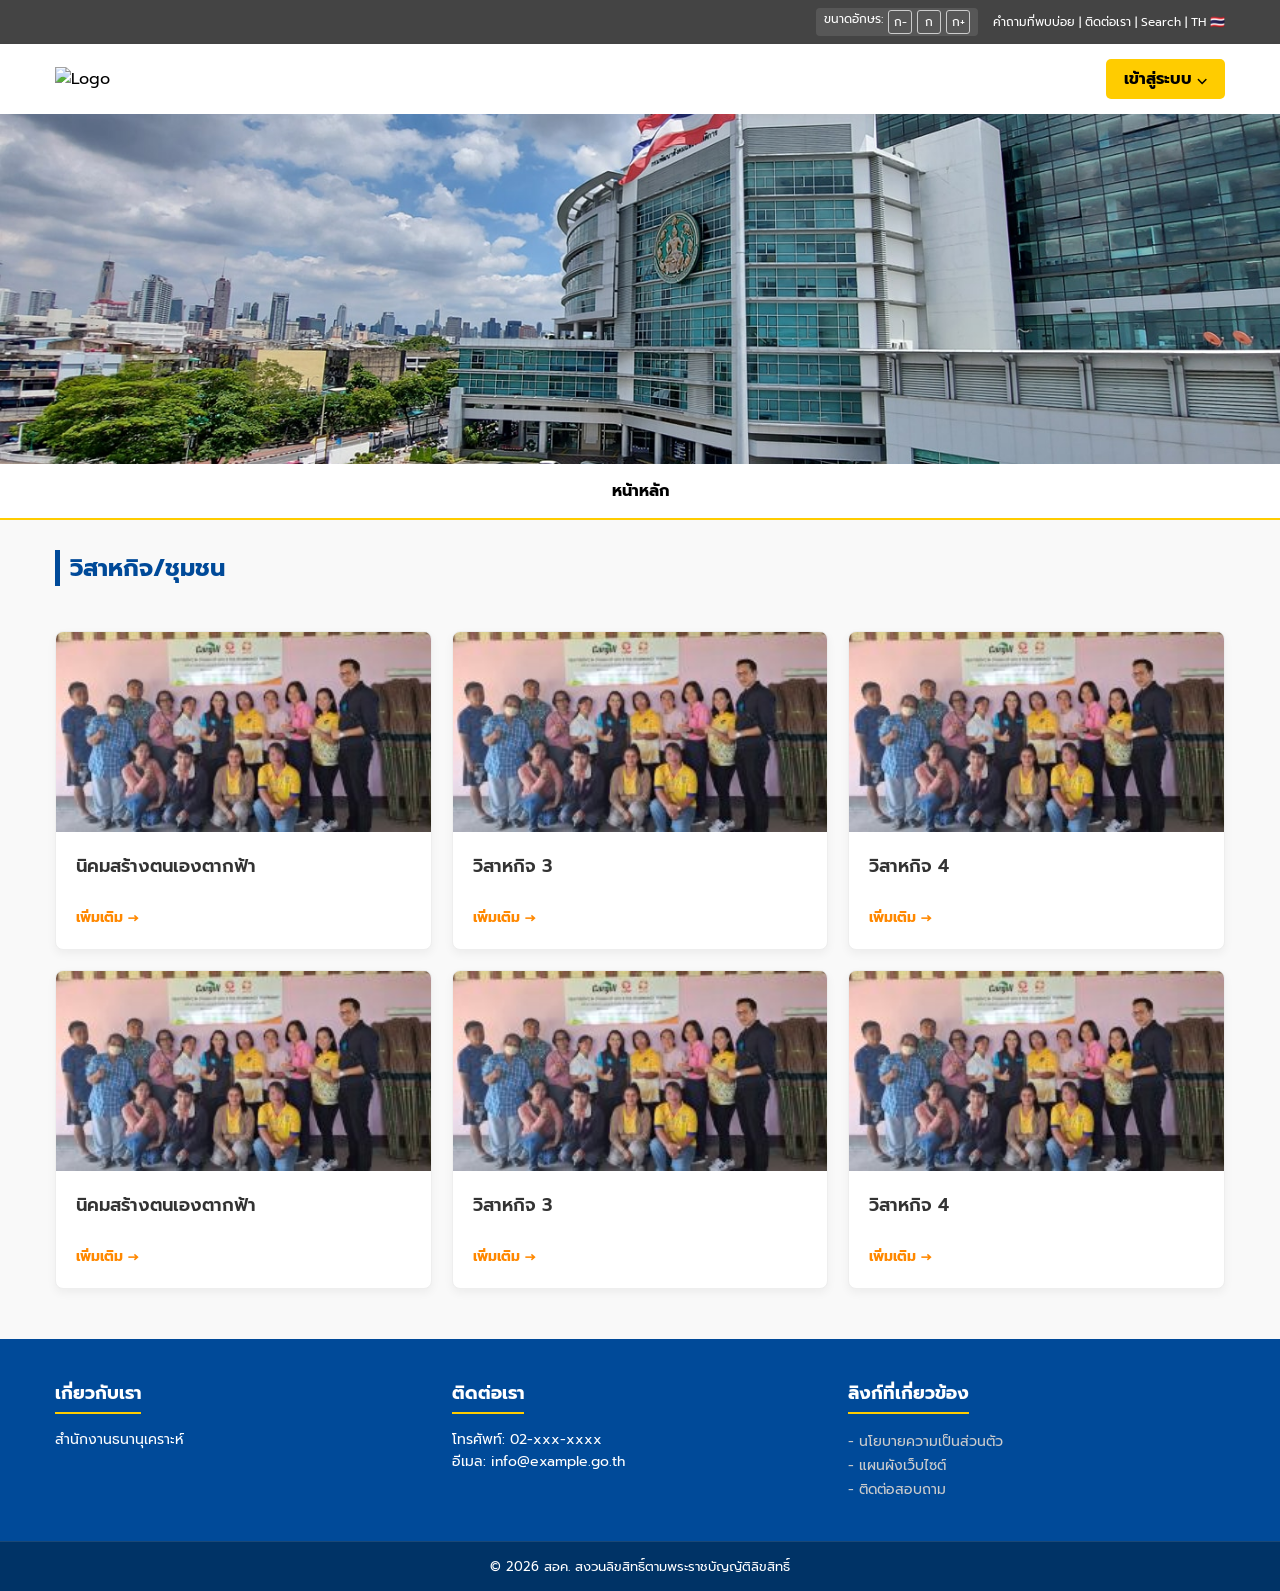
==== index.html @ fdd97d27 "V1" ====
<!DOCTYPE html>
<html lang="th">
<head>
    <meta charset="UTF-8">
    <meta name="viewport" content="width=device-width, initial-scale=1.0">
    <title>Layout สธค. (ปรับขนาดอักษรได้)</title>
    <link href="https://fonts.googleapis.com/css2?family=Prompt:wght@300;400;600&display=swap" rel="stylesheet">
    <style>
        /* --- 0. Global Setup & Accessibility --- */
        :root {
            /* 100% = 16px โดยปกติ */
            /* เราจะใช้ JS ปรับค่า % ของ html เพื่อขยายทุกอย่างที่เป็น rem */
        }

        html {
            font-size: 100%; /* ค่าเริ่มต้น */
            transition: font-size 0.3s ease; /* เอฟเฟกต์การขยายที่นุ่มนวล */
        }

        /* Reset & Base Styles */
        * {
            margin: 0;
            padding: 0;
            box-sizing: border-box;
            font-family: 'Prompt', 'Segoe UI', sans-serif;
        }

        body {
            background-color: #f9f9f9;
            display: flex;
            flex-direction: column;
            min-height: 100vh;
            font-size: 1rem; /* 16px */
        }

        /* --- 12-Column Grid System --- */
        .container {
            max-width: 1200px;
            margin: 0 auto;
            padding: 0 15px;
            width: 100%;
        }

        .row-12 {
            display: grid;
            grid-template-columns: repeat(12, 1fr);
            gap: 20px;
        }

        .col-12 { grid-column: span 12; }
        .col-md-4 { grid-column: span 4; }

        @media (max-width: 768px) {
            .col-md-4 { grid-column: span 12; }
        }

        /* --- UI Components --- */
        header {
            background-color: #444;
            color: white;
            padding: 8px 0;
            /* เปลี่ยน px เป็น rem (12px -> 0.75rem) */
            font-size: 0.75rem; 
        }

        .top-bar-flex {
            display: flex;
            justify-content: flex-end;
            align-items: center;
            gap: 15px;
        }

        /* ปุ่มปรับขนาดฟอนต์ */
        .font-resizer {
            display: inline-flex;
            gap: 5px;
            background: rgba(255,255,255,0.1);
            padding: 2px 8px;
            border-radius: 4px;
        }

        .font-resizer button {
            background: none;
            border: 1px solid #ccc;
            color: white;
            cursor: pointer;
            font-family: 'Prompt', sans-serif;
            width: 24px;
            height: 24px;
            border-radius: 3px;
            display: flex;
            align-items: center;
            justify-content: center;
            font-size: 12px;
        }

        .font-resizer button:hover, .font-resizer button.active {
            background-color: #ffcc00;
            color: #000;
            border-color: #ffcc00;
        }

        .main-header {
            background-color: white;
            padding: 15px 0;
            box-shadow: 0 2px 5px rgba(0,0,0,0.1);
        }

        .header-flex {
            display: flex;
            justify-content: space-between;
            align-items: center;
        }

        .logo img { height: 60px; }

        .login-btn {
            background-color: #ffcc00;
            padding: 8px 18px;
            border-radius: 5px;
            text-decoration: none;
            color: black;
            font-weight: bold;
            transition: 0.3s;
            font-size: 1rem;
        }

        .login-btn:hover { background-color: #e6b800; }

        .hero img {
            width: 100%;
            height: 350px;
            object-fit: cover;
            display: block;
        }

        .breadcrumb {
            text-align: center;
            padding: 15px;
            background: white;
            border-bottom: 2px solid #ffcc00;
            font-weight: bold;
            margin-bottom: 30px;
            font-size: 1rem;
        }

        .section-title {
            color: #004a99;
            margin-bottom: 25px;
            /* 24px -> 1.5rem */
            font-size: 1.5rem; 
            border-left: 5px solid #004a99;
            padding-left: 10px;
        }

        /* Card Styles */
        .card {
            background: white;
            border-radius: 8px;
            overflow: hidden;
            box-shadow: 0 4px 10px rgba(0,0,0,0.05);
            display: flex;
            flex-direction: column;
            transition: 0.3s;
            border: 1px solid #eee;
        }

        .card:hover { transform: translateY(-5px); box-shadow: 0 8px 15px rgba(0,0,0,0.1); }

        .card-img { width: 100%; height: 200px; object-fit: cover; }
        .card-content { padding: 20px; flex-grow: 1; }
        
        .card-title { 
            /* 18px -> 1.125rem */
            font-size: 1.125rem; 
            margin-bottom: 25px; 
            color: #333; 
            font-weight: 600; 
        }
        
        .read-more { 
            color: #ff8800; 
            text-decoration: none; 
            font-weight: bold; 
            /* 14px -> 0.875rem */
            font-size: 0.875rem; 
        }
        .read-more:hover { text-decoration: underline; }

        /* Footer */
        footer {
            background-color: #004a99;
            color: white;
            padding: 40px 0 0 0;
            margin-top: 50px;
        }

        .footer-bottom {
            background-color: #003366;
            text-align: center;
            padding: 15px 0;
            /* 13px -> 0.8125rem */
            font-size: 0.8125rem; 
            margin-top: 40px;
            border-top: 1px solid rgba(255,255,255,0.1);
        }

        ul { list-style: none; }
        
        footer p {
            /* 14px -> 0.875rem */
            font-size: 0.875rem;
            line-height: 1.6;
        }

        footer a { 
            color: #ccc; 
            text-decoration: none; 
            /* 14px -> 0.875rem */
            font-size: 0.875rem; 
        }
        footer a:hover { color: #ffcc00; }
        
        footer h3 { 
            margin-bottom: 15px; 
            border-bottom: 2px solid #ffcc00; 
            display: inline-block; 
            padding-bottom: 5px; 
            /* 18px -> 1.125rem */
            font-size: 1.125rem; 
        }
    </style>
</head>
<body>

    <header>
        <div class="container top-bar-flex">
            <div class="font-resizer">
                ขนาดอักษร: 
                <button onclick="setFontSize('small')" title="ลดขนาด">ก-</button>
                <button onclick="setFontSize('normal')" title="ขนาดปกติ">ก</button>
                <button onclick="setFontSize('large')" title="เพิ่มขนาด">ก+</button>
            </div>
            <div>
                คำถามที่พบบ่อย | ติดต่อเรา | Search | TH 🇹🇭
            </div>
        </div>
    </header>

    <div class="main-header">
        <div class="container header-flex">
            <div class="logo">
                <img src="https://via.placeholder.com/150x60?text=LOGO" alt="Logo">
            </div>
            <a href="#" class="login-btn">เข้าสู่ระบบ ⌵</a>
        </div>
    </div>

    <section class="hero">
        <img src="picture/pawn.jpg" alt="Building Banner">
    </section>

    <nav class="breadcrumb">
        หน้าหลัก
    </nav>

    <main class="container">
        <div class="row-12">
            <div class="col-12">
                <h2 class="section-title">วิสาหกิจ/ชุมชน</h2>
            </div>

            <article class="card col-md-4">
                <img src="picture/479929_0.jpg" class="card-img" alt="Enterprise">
                <div class="card-content">
                    <h3 class="card-title">นิคมสร้างตนเองตากฟ้า</h3>
                    <a href="page2.html" class="read-more">เพิ่มเติม &rarr;</a>
                </div>
            </article>

            <article class="card col-md-4">
                <img src="picture/479929_0.jpg" class="card-img" alt="Enterprise">
                <div class="card-content">
                    <h3 class="card-title">วิสาหกิจ 3</h3>
                    <a href="#" class="read-more">เพิ่มเติม &rarr;</a>
                </div>
            </article>

            <article class="card col-md-4">
                <img src="picture/479929_0.jpg" class="card-img" alt="Enterprise">
                <div class="card-content">
                    <h3 class="card-title">วิสาหกิจ 4</h3>
                    <a href="#" class="read-more">เพิ่มเติม &rarr;</a>
                </div>
            </article>

             <article class="card col-md-4">
                <img src="picture/479929_0.jpg" class="card-img" alt="Enterprise">
                <div class="card-content">
                    <h3 class="card-title">นิคมสร้างตนเองตากฟ้า</h3>
                    <a href="page2.html" class="read-more">เพิ่มเติม &rarr;</a>
                </div>
            </article>

            <article class="card col-md-4">
                <img src="picture/479929_0.jpg" class="card-img" alt="Enterprise">
                <div class="card-content">
                    <h3 class="card-title">วิสาหกิจ 3</h3>
                    <a href="#" class="read-more">เพิ่มเติม &rarr;</a>
                </div>
            </article>

            <article class="card col-md-4">
                <img src="picture/479929_0.jpg" class="card-img" alt="Enterprise">
                <div class="card-content">
                    <h3 class="card-title">วิสาหกิจ 4</h3>
                    <a href="#" class="read-more">เพิ่มเติม &rarr;</a>
                </div>
            </article>
        </div>
    </main>

    <footer>
        <div class="container">
            <div class="row-12">
                <div class="footer-col col-md-4">
                    <h3>เกี่ยวกับเรา</h3>
                    <p>สำนักงานธนานุเคราะห์</p>
                </div>
                <div class="footer-col col-md-4">
                    <h3>ติดต่อเรา</h3>
                    <p>โทรศัพท์: 02-xxx-xxxx<br>อีเมล: info@example.go.th</p>
                </div>
                <div class="footer-col col-md-4">
                    <h3>ลิงก์ที่เกี่ยวข้อง</h3>
                    <ul>
                        <li><a href="#">- นโยบายความเป็นส่วนตัว</a></li>
                        <li><a href="#">- แผนผังเว็บไซต์</a></li>
                        <li><a href="#">- ติดต่อสอบถาม</a></li>
                    </ul>
                </div>
            </div>
        </div>
        <div class="footer-bottom">
            &copy; 2026 สอค. สงวนลิขสิทธิ์ตามพระราชบัญญัติลิขสิทธิ์
        </div>
    </footer>

    <script>
        function setFontSize(size) {
            const htmlElement = document.documentElement;
            
            // ขนาดมาตรฐานคือ 100%
            let newSize = '100%';

            if (size === 'small') {
                newSize = '85%'; // ลดขนาด
            } else if (size === 'large') {
                newSize = '120%'; // เพิ่มขนาด
            } else {
                newSize = '100%'; // ปกติ
            }

            htmlElement.style.fontSize = newSize;

            // (Optional) บันทึกการตั้งค่าลงเครื่องผู้ใช้ เพื่อให้จำค่าเวลาเปลี่ยนหน้า
            // localStorage.setItem('preferred-font-size', size);
        }

        // โหลดค่าที่เคยบันทึกไว้ (ถ้าต้องการเปิดใช้ ให้เอา comment ออก)
        /*
        document.addEventListener('DOMContentLoaded', () => {
            const savedSize = localStorage.getItem('preferred-font-size');
            if (savedSize) {
                setFontSize(savedSize);
            }
        });
        */
    </script>

</body>
</html>
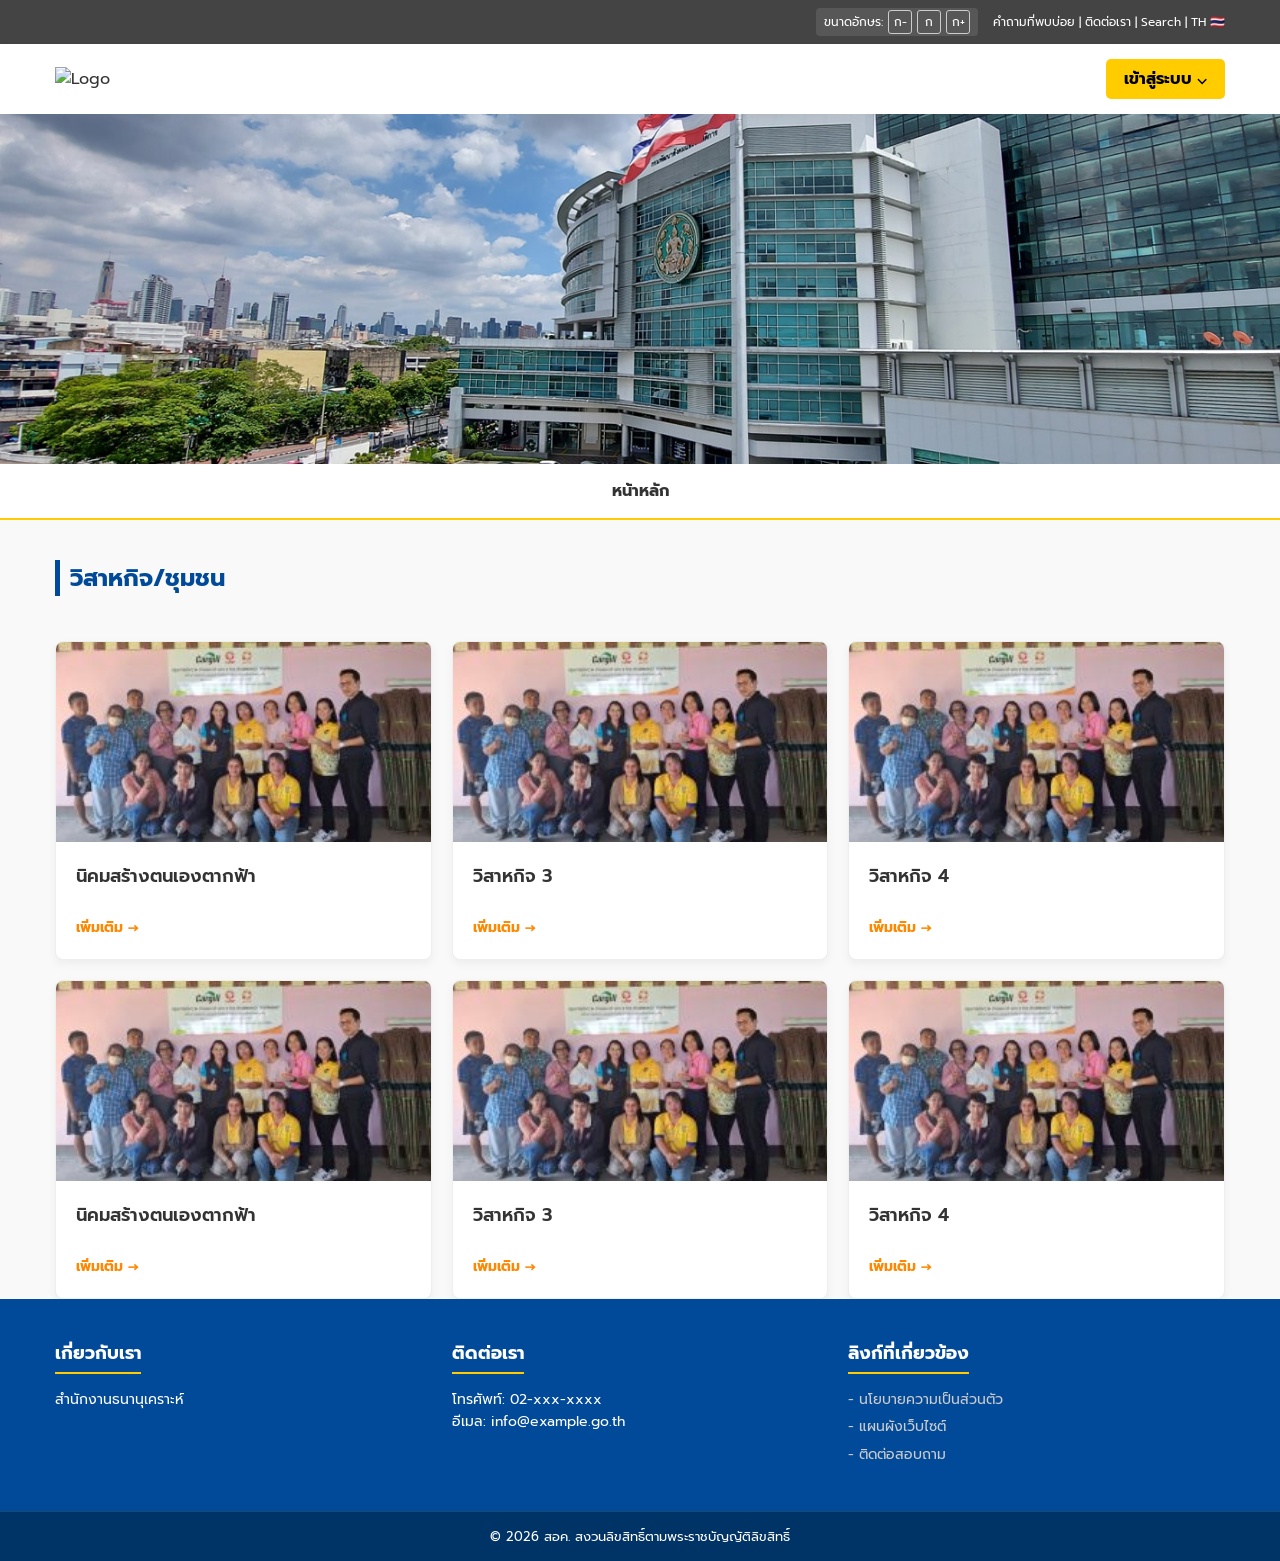
==== commit 3f1c72d7: "ปรับให้เป็น CSS" ====
--- a/index.html
+++ b/index.html
@@ -5,231 +5,7 @@
     <meta name="viewport" content="width=device-width, initial-scale=1.0">
     <title>Layout สธค. (ปรับขนาดอักษรได้)</title>
     <link href="https://fonts.googleapis.com/css2?family=Prompt:wght@300;400;600&display=swap" rel="stylesheet">
-    <style>
-        /* --- 0. Global Setup & Accessibility --- */
-        :root {
-            /* 100% = 16px โดยปกติ */
-            /* เราจะใช้ JS ปรับค่า % ของ html เพื่อขยายทุกอย่างที่เป็น rem */
-        }
-
-        html {
-            font-size: 100%; /* ค่าเริ่มต้น */
-            transition: font-size 0.3s ease; /* เอฟเฟกต์การขยายที่นุ่มนวล */
-        }
-
-        /* Reset & Base Styles */
-        * {
-            margin: 0;
-            padding: 0;
-            box-sizing: border-box;
-            font-family: 'Prompt', 'Segoe UI', sans-serif;
-        }
-
-        body {
-            background-color: #f9f9f9;
-            display: flex;
-            flex-direction: column;
-            min-height: 100vh;
-            font-size: 1rem; /* 16px */
-        }
-
-        /* --- 12-Column Grid System --- */
-        .container {
-            max-width: 1200px;
-            margin: 0 auto;
-            padding: 0 15px;
-            width: 100%;
-        }
-
-        .row-12 {
-            display: grid;
-            grid-template-columns: repeat(12, 1fr);
-            gap: 20px;
-        }
-
-        .col-12 { grid-column: span 12; }
-        .col-md-4 { grid-column: span 4; }
-
-        @media (max-width: 768px) {
-            .col-md-4 { grid-column: span 12; }
-        }
-
-        /* --- UI Components --- */
-        header {
-            background-color: #444;
-            color: white;
-            padding: 8px 0;
-            /* เปลี่ยน px เป็น rem (12px -> 0.75rem) */
-            font-size: 0.75rem; 
-        }
-
-        .top-bar-flex {
-            display: flex;
-            justify-content: flex-end;
-            align-items: center;
-            gap: 15px;
-        }
-
-        /* ปุ่มปรับขนาดฟอนต์ */
-        .font-resizer {
-            display: inline-flex;
-            gap: 5px;
-            background: rgba(255,255,255,0.1);
-            padding: 2px 8px;
-            border-radius: 4px;
-        }
-
-        .font-resizer button {
-            background: none;
-            border: 1px solid #ccc;
-            color: white;
-            cursor: pointer;
-            font-family: 'Prompt', sans-serif;
-            width: 24px;
-            height: 24px;
-            border-radius: 3px;
-            display: flex;
-            align-items: center;
-            justify-content: center;
-            font-size: 12px;
-        }
-
-        .font-resizer button:hover, .font-resizer button.active {
-            background-color: #ffcc00;
-            color: #000;
-            border-color: #ffcc00;
-        }
-
-        .main-header {
-            background-color: white;
-            padding: 15px 0;
-            box-shadow: 0 2px 5px rgba(0,0,0,0.1);
-        }
-
-        .header-flex {
-            display: flex;
-            justify-content: space-between;
-            align-items: center;
-        }
-
-        .logo img { height: 60px; }
-
-        .login-btn {
-            background-color: #ffcc00;
-            padding: 8px 18px;
-            border-radius: 5px;
-            text-decoration: none;
-            color: black;
-            font-weight: bold;
-            transition: 0.3s;
-            font-size: 1rem;
-        }
-
-        .login-btn:hover { background-color: #e6b800; }
-
-        .hero img {
-            width: 100%;
-            height: 350px;
-            object-fit: cover;
-            display: block;
-        }
-
-        .breadcrumb {
-            text-align: center;
-            padding: 15px;
-            background: white;
-            border-bottom: 2px solid #ffcc00;
-            font-weight: bold;
-            margin-bottom: 30px;
-            font-size: 1rem;
-        }
-
-        .section-title {
-            color: #004a99;
-            margin-bottom: 25px;
-            /* 24px -> 1.5rem */
-            font-size: 1.5rem; 
-            border-left: 5px solid #004a99;
-            padding-left: 10px;
-        }
-
-        /* Card Styles */
-        .card {
-            background: white;
-            border-radius: 8px;
-            overflow: hidden;
-            box-shadow: 0 4px 10px rgba(0,0,0,0.05);
-            display: flex;
-            flex-direction: column;
-            transition: 0.3s;
-            border: 1px solid #eee;
-        }
-
-        .card:hover { transform: translateY(-5px); box-shadow: 0 8px 15px rgba(0,0,0,0.1); }
-
-        .card-img { width: 100%; height: 200px; object-fit: cover; }
-        .card-content { padding: 20px; flex-grow: 1; }
-        
-        .card-title { 
-            /* 18px -> 1.125rem */
-            font-size: 1.125rem; 
-            margin-bottom: 25px; 
-            color: #333; 
-            font-weight: 600; 
-        }
-        
-        .read-more { 
-            color: #ff8800; 
-            text-decoration: none; 
-            font-weight: bold; 
-            /* 14px -> 0.875rem */
-            font-size: 0.875rem; 
-        }
-        .read-more:hover { text-decoration: underline; }
-
-        /* Footer */
-        footer {
-            background-color: #004a99;
-            color: white;
-            padding: 40px 0 0 0;
-            margin-top: 50px;
-        }
-
-        .footer-bottom {
-            background-color: #003366;
-            text-align: center;
-            padding: 15px 0;
-            /* 13px -> 0.8125rem */
-            font-size: 0.8125rem; 
-            margin-top: 40px;
-            border-top: 1px solid rgba(255,255,255,0.1);
-        }
-
-        ul { list-style: none; }
-        
-        footer p {
-            /* 14px -> 0.875rem */
-            font-size: 0.875rem;
-            line-height: 1.6;
-        }
-
-        footer a { 
-            color: #ccc; 
-            text-decoration: none; 
-            /* 14px -> 0.875rem */
-            font-size: 0.875rem; 
-        }
-        footer a:hover { color: #ffcc00; }
-        
-        footer h3 { 
-            margin-bottom: 15px; 
-            border-bottom: 2px solid #ffcc00; 
-            display: inline-block; 
-            padding-bottom: 5px; 
-            /* 18px -> 1.125rem */
-            font-size: 1.125rem; 
-        }
-    </style>
+    <link rel="stylesheet" href="style.css">
 </head>
 <body>
 
@@ -323,15 +99,15 @@
     <footer>
         <div class="container">
             <div class="row-12">
-                <div class="footer-col col-md-4">
+                <div class="col-md-4">
                     <h3>เกี่ยวกับเรา</h3>
                     <p>สำนักงานธนานุเคราะห์</p>
                 </div>
-                <div class="footer-col col-md-4">
+                <div class="col-md-4">
                     <h3>ติดต่อเรา</h3>
                     <p>โทรศัพท์: 02-xxx-xxxx<br>อีเมล: info@example.go.th</p>
                 </div>
-                <div class="footer-col col-md-4">
+                <div class="col-md-4">
                     <h3>ลิงก์ที่เกี่ยวข้อง</h3>
                     <ul>
                         <li><a href="#">- นโยบายความเป็นส่วนตัว</a></li>
@@ -349,33 +125,11 @@
     <script>
         function setFontSize(size) {
             const htmlElement = document.documentElement;
-            
-            // ขนาดมาตรฐานคือ 100%
             let newSize = '100%';
-
-            if (size === 'small') {
-                newSize = '85%'; // ลดขนาด
-            } else if (size === 'large') {
-                newSize = '120%'; // เพิ่มขนาด
-            } else {
-                newSize = '100%'; // ปกติ
-            }
-
+            if (size === 'small') newSize = '85%';
+            else if (size === 'large') newSize = '120%';
             htmlElement.style.fontSize = newSize;
-
-            // (Optional) บันทึกการตั้งค่าลงเครื่องผู้ใช้ เพื่อให้จำค่าเวลาเปลี่ยนหน้า
-            // localStorage.setItem('preferred-font-size', size);
         }
-
-        // โหลดค่าที่เคยบันทึกไว้ (ถ้าต้องการเปิดใช้ ให้เอา comment ออก)
-        /*
-        document.addEventListener('DOMContentLoaded', () => {
-            const savedSize = localStorage.getItem('preferred-font-size');
-            if (savedSize) {
-                setFontSize(savedSize);
-            }
-        });
-        */
     </script>
 
 </body>
--- a/style.css
+++ b/style.css
@@ -0,0 +1,307 @@
+/* style.css */
+
+/* --- 1. Variables & Global Setup --- */
+:root {
+    --main-blue: #004a99;
+    --dark-blue: #003366;
+    --accent-yellow: #ffcc00;
+    --accent-hover: #e6b800;
+    --text-gray: #444;
+    --text-dark: #333;
+    --light-bg: #f9f9f9;
+    --white: #fff;
+}
+
+html {
+    font-size: 100%; /* Base size for rem calculation */
+    transition: font-size 0.3s ease; /* Smooth resizing effect */
+}
+
+* {
+    margin: 0;
+    padding: 0;
+    box-sizing: border-box;
+    font-family: 'Prompt', sans-serif;
+}
+
+body {
+    background-color: var(--light-bg);
+    display: flex;
+    flex-direction: column;
+    min-height: 100vh;
+    font-size: 1rem; /* 16px Default */
+    color: var(--text-dark);
+}
+
+a { text-decoration: none; }
+ul { list-style: none; }
+
+/* --- 2. Grid System (12 Columns) --- */
+.container {
+    max-width: 1200px;
+    margin: 0 auto;
+    padding: 0 15px;
+    width: 100%;
+}
+
+.row-12 {
+    display: grid;
+    grid-template-columns: repeat(12, 1fr);
+    gap: 20px;
+}
+
+/* Column Utilities */
+.col-3 { grid-column: span 3; }
+.col-4, .col-md-4 { grid-column: span 4; } /* Support both naming conventions */
+.col-8 { grid-column: span 8; }
+.col-12 { grid-column: span 12; }
+
+@media (max-width: 768px) {
+    .col-3, .col-4, .col-md-4, .col-8 { grid-column: span 12; }
+    
+    /* Mobile adjustments */
+    .title-left { 
+        text-align: left !important; 
+        margin-bottom: 10px; 
+        border-bottom: 1px solid #eee; 
+        padding-bottom: 10px; 
+    }
+}
+
+/* --- 3. Header & Navigation --- */
+header { 
+    background-color: #444; 
+    color: white; 
+    padding: 8px 0; 
+    font-size: 0.75rem; 
+}
+
+.top-header-flex, .top-bar-flex {
+    display: flex;
+    justify-content: flex-end; 
+    align-items: center;
+    gap: 15px; 
+}
+
+/* Font Resizer Buttons */
+.font-resizer {
+    display: inline-flex;
+    gap: 5px;
+    background: rgba(255,255,255,0.1);
+    padding: 2px 8px;
+    border-radius: 4px;
+    align-items: center;
+}
+
+.font-resizer span { margin-right: 5px; color: #ccc; }
+
+.font-resizer button {
+    background: none;
+    border: 1px solid #ccc;
+    color: white;
+    cursor: pointer;
+    font-family: 'Prompt', sans-serif;
+    width: 24px;
+    height: 24px;
+    border-radius: 3px;
+    display: flex;
+    align-items: center;
+    justify-content: center;
+    font-size: 0.75rem;
+}
+
+.font-resizer button:hover {
+    background-color: var(--accent-yellow);
+    color: #000;
+    border-color: var(--accent-yellow);
+}
+
+.main-header { 
+    background-color: var(--white); 
+    padding: 15px 0; 
+    box-shadow: 0 2px 5px rgba(0,0,0,0.1); 
+}
+
+.header-flex { display: flex; justify-content: space-between; align-items: center; }
+
+.login-btn { 
+    background-color: var(--accent-yellow); 
+    padding: 8px 18px; 
+    border-radius: 5px; 
+    color: black; 
+    font-weight: bold; 
+    font-size: 1rem;
+    transition: 0.3s;
+}
+.login-btn:hover { background-color: var(--accent-hover); }
+
+.hero img { width: 100%; height: 350px; object-fit: cover; display: block; }
+
+.breadcrumb {
+    text-align: center;
+    padding: 15px;
+    background: white;
+    border-bottom: 2px solid var(--accent-yellow); /* Unified style */
+    margin-bottom: 40px;
+    font-size: 1rem;
+    font-weight: bold;
+}
+.breadcrumb a { color: inherit; }
+.breadcrumb span {
+    border-bottom: 3px solid var(--accent-yellow);
+    padding-bottom: 10px;
+}
+
+/* --- 4. Content Components (Index Page) --- */
+.section-title {
+    color: var(--main-blue);
+    margin-bottom: 25px;
+    font-size: 1.5rem; 
+    border-left: 5px solid var(--main-blue);
+    padding-left: 10px;
+}
+
+.card {
+    background: white;
+    border-radius: 8px;
+    overflow: hidden;
+    box-shadow: 0 4px 10px rgba(0,0,0,0.05);
+    display: flex;
+    flex-direction: column;
+    transition: 0.3s;
+    border: 1px solid #eee;
+}
+
+.card:hover { transform: translateY(-5px); box-shadow: 0 8px 15px rgba(0,0,0,0.1); }
+
+.card-img { width: 100%; height: 200px; object-fit: cover; }
+.card-content { padding: 20px; flex-grow: 1; }
+
+.card-title { 
+    font-size: 1.125rem; 
+    margin-bottom: 25px; 
+    color: var(--text-dark); 
+    font-weight: 600; 
+}
+
+.read-more { 
+    color: #ff8800; 
+    font-weight: bold; 
+    font-size: 0.875rem; 
+}
+.read-more:hover { text-decoration: underline; }
+
+/* --- 5. Content Components (Detail Page / Page2) --- */
+.content-section { margin-bottom: 40px; }
+
+.title-left {
+    color: var(--main-blue);
+    font-size: 1.375rem;
+    font-weight: 600;
+    text-align: right;
+    padding-right: 20px;
+    line-height: 1.4;
+}
+
+.details-right {
+    color: var(--main-blue);
+    font-weight: 600;
+}
+
+.details-right p { 
+    margin-bottom: 10px; 
+    font-size: 1.125rem;
+    line-height: 1.6;
+}
+
+.bullet-list {
+    margin-top: 20px;
+    color: var(--main-blue);
+    font-weight: 400;
+    font-size: 0.9375rem;
+}
+
+.bullet-list li {
+    position: relative;
+    padding-left: 25px;
+    margin-bottom: 15px;
+    line-height: 1.6;
+}
+
+.bullet-list li::before {
+    content: '•';
+    position: absolute;
+    left: 0;
+    color: var(--main-blue);
+    font-size: 1.5rem;
+    line-height: 1;
+    top: -2px;
+}
+
+/* Gallery */
+.gallery-item {
+    width: 100%;
+    height: 180px;
+    overflow: hidden;
+    border-radius: 4px;
+}
+
+.gallery-item img {
+    width: 100%;
+    height: 100%;
+    object-fit: cover;
+    transition: transform 0.3s;
+}
+
+.gallery-item img:hover { transform: scale(1.1); }
+
+.plus-btn {
+    background-color: #b0b8c1;
+    display: flex;
+    align-items: center;
+    justify-content: center;
+    cursor: pointer;
+    transition: 0.3s;
+}
+.plus-btn:hover { background-color: #9aa5b1; }
+
+.plus-btn i {
+    color: var(--main-blue);
+    font-size: 2.5rem;
+    font-weight: bold;
+    font-style: normal;
+}
+
+/* --- 6. Footer --- */
+footer {
+    background-color: var(--main-blue);
+    color: white;
+    padding: 40px 0 0;
+    margin-top: auto;
+}
+
+footer h3 {
+    font-size: 1.125rem;
+    margin-bottom: 15px;
+    border-bottom: 2px solid var(--accent-yellow); /* Unified style from index */
+    display: inline-block;
+    padding-bottom: 5px;
+}
+
+footer p, footer li {
+    font-size: 0.875rem;
+    line-height: 1.6;
+    margin-bottom: 5px;
+}
+
+footer a { color: #ccc; }
+footer a:hover { color: var(--accent-yellow); }
+
+.footer-bottom {
+    background-color: var(--dark-blue);
+    text-align: center;
+    padding: 15px;
+    font-size: 0.8125rem;
+    margin-top: 40px;
+    border-top: 1px solid rgba(255,255,255,0.1);
+}
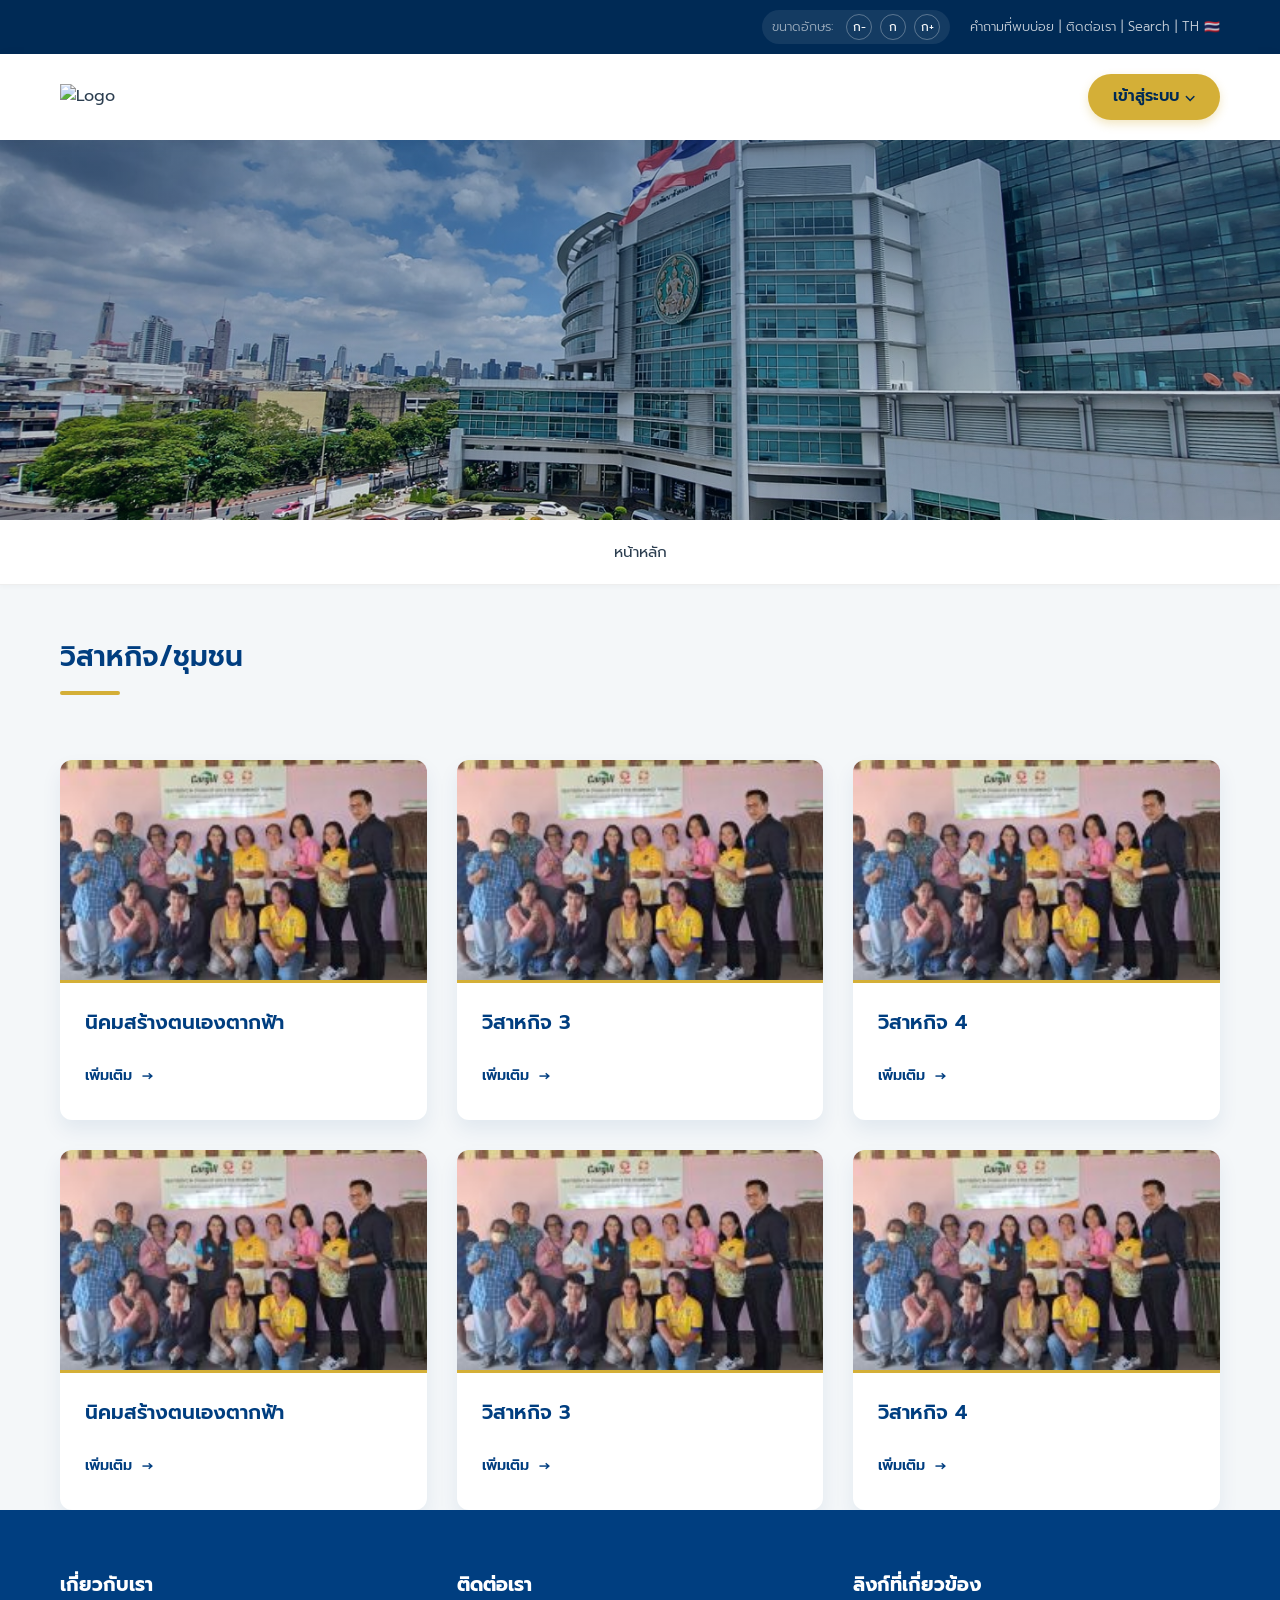
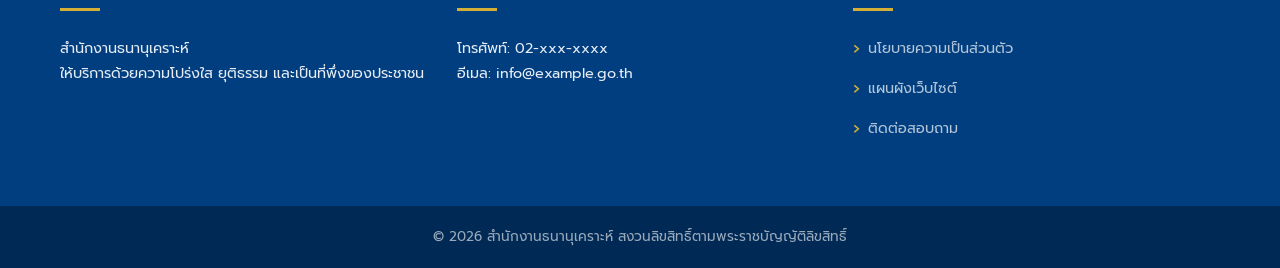
==== commit c17fd08b: "V3 ปรับหน้าให้ดูดีขึ้น เพิ่มหน้า Login เพิ่มหน้า admin" ====
--- a/index.html
+++ b/index.html
@@ -3,8 +3,8 @@
 <head>
     <meta charset="UTF-8">
     <meta name="viewport" content="width=device-width, initial-scale=1.0">
-    <title>Layout สธค. (ปรับขนาดอักษรได้)</title>
-    <link href="https://fonts.googleapis.com/css2?family=Prompt:wght@300;400;600&display=swap" rel="stylesheet">
+    <title>สำนักงานธนานุเคราะห์ - หน้าหลัก (ปรับขนาดอักษรได้)</title>
+    <link href="https://fonts.googleapis.com/css2?family=Prompt:wght@300;400;600;700&display=swap" rel="stylesheet">
     <link rel="stylesheet" href="style.css">
 </head>
 <body>
@@ -12,7 +12,7 @@
     <header>
         <div class="container top-bar-flex">
             <div class="font-resizer">
-                ขนาดอักษร: 
+                <span>ขนาดอักษร:</span>
                 <button onclick="setFontSize('small')" title="ลดขนาด">ก-</button>
                 <button onclick="setFontSize('normal')" title="ขนาดปกติ">ก</button>
                 <button onclick="setFontSize('large')" title="เพิ่มขนาด">ก+</button>
@@ -26,9 +26,9 @@
     <div class="main-header">
         <div class="container header-flex">
             <div class="logo">
-                <img src="https://via.placeholder.com/150x60?text=LOGO" alt="Logo">
+                <img src="https://via.placeholder.com/180x60?text=LOGO" alt="Logo">
             </div>
-            <a href="#" class="login-btn">เข้าสู่ระบบ ⌵</a>
+            <a href="login.html" class="login-btn">เข้าสู่ระบบ ⌵</a>
         </div>
     </div>
 
@@ -37,7 +37,7 @@
     </section>
 
     <nav class="breadcrumb">
-        หน้าหลัก
+        <span class="current">หน้าหลัก</span>
     </nav>
 
     <main class="container">
@@ -47,50 +47,62 @@
             </div>
 
             <article class="card col-md-4">
-                <img src="picture/479929_0.jpg" class="card-img" alt="Enterprise">
+                <div class="card-img-wrapper">
+                    <img src="picture/479929_0.jpg" class="card-img" alt="Enterprise">
+                </div>
                 <div class="card-content">
                     <h3 class="card-title">นิคมสร้างตนเองตากฟ้า</h3>
-                    <a href="page2.html" class="read-more">เพิ่มเติม &rarr;</a>
+                    <a href="page2.html" class="read-more">เพิ่มเติม <span>&rarr;</span></a>
                 </div>
             </article>
 
             <article class="card col-md-4">
-                <img src="picture/479929_0.jpg" class="card-img" alt="Enterprise">
+                <div class="card-img-wrapper">
+                    <img src="picture/479929_0.jpg" class="card-img" alt="Enterprise">
+                </div>
                 <div class="card-content">
                     <h3 class="card-title">วิสาหกิจ 3</h3>
-                    <a href="#" class="read-more">เพิ่มเติม &rarr;</a>
+                    <a href="#" class="read-more">เพิ่มเติม <span>&rarr;</span></a>
                 </div>
             </article>
 
             <article class="card col-md-4">
-                <img src="picture/479929_0.jpg" class="card-img" alt="Enterprise">
+                <div class="card-img-wrapper">
+                    <img src="picture/479929_0.jpg" class="card-img" alt="Enterprise">
+                </div>
                 <div class="card-content">
                     <h3 class="card-title">วิสาหกิจ 4</h3>
-                    <a href="#" class="read-more">เพิ่มเติม &rarr;</a>
-                </div>
-            </article>
-
-             <article class="card col-md-4">
-                <img src="picture/479929_0.jpg" class="card-img" alt="Enterprise">
-                <div class="card-content">
-                    <h3 class="card-title">นิคมสร้างตนเองตากฟ้า</h3>
-                    <a href="page2.html" class="read-more">เพิ่มเติม &rarr;</a>
+                    <a href="#" class="read-more">เพิ่มเติม <span>&rarr;</span></a>
                 </div>
             </article>
 
             <article class="card col-md-4">
-                <img src="picture/479929_0.jpg" class="card-img" alt="Enterprise">
+                <div class="card-img-wrapper">
+                    <img src="picture/479929_0.jpg" class="card-img" alt="Enterprise">
+                </div>
                 <div class="card-content">
-                    <h3 class="card-title">วิสาหกิจ 3</h3>
-                    <a href="#" class="read-more">เพิ่มเติม &rarr;</a>
+                    <h3 class="card-title">นิคมสร้างตนเองตากฟ้า</h3>
+                    <a href="page2.html" class="read-more">เพิ่มเติม <span>&rarr;</span></a>
                 </div>
             </article>
 
             <article class="card col-md-4">
-                <img src="picture/479929_0.jpg" class="card-img" alt="Enterprise">
+                <div class="card-img-wrapper">
+                    <img src="picture/479929_0.jpg" class="card-img" alt="Enterprise">
+                </div>
+                <div class="card-content">
+                    <h3 class="card-title">วิสาหกิจ 3</h3>
+                    <a href="#" class="read-more">เพิ่มเติม <span>&rarr;</span></a>
+                </div>
+            </article>
+
+            <article class="card col-md-4">
+                <div class="card-img-wrapper">
+                    <img src="picture/479929_0.jpg" class="card-img" alt="Enterprise">
+                </div>
                 <div class="card-content">
                     <h3 class="card-title">วิสาหกิจ 4</h3>
-                    <a href="#" class="read-more">เพิ่มเติม &rarr;</a>
+                    <a href="#" class="read-more">เพิ่มเติม <span>&rarr;</span></a>
                 </div>
             </article>
         </div>
@@ -101,7 +113,7 @@
             <div class="row-12">
                 <div class="col-md-4">
                     <h3>เกี่ยวกับเรา</h3>
-                    <p>สำนักงานธนานุเคราะห์</p>
+                    <p>สำนักงานธนานุเคราะห์<br>ให้บริการด้วยความโปร่งใส ยุติธรรม และเป็นที่พึ่งของประชาชน</p>
                 </div>
                 <div class="col-md-4">
                     <h3>ติดต่อเรา</h3>
@@ -110,15 +122,15 @@
                 <div class="col-md-4">
                     <h3>ลิงก์ที่เกี่ยวข้อง</h3>
                     <ul>
-                        <li><a href="#">- นโยบายความเป็นส่วนตัว</a></li>
-                        <li><a href="#">- แผนผังเว็บไซต์</a></li>
-                        <li><a href="#">- ติดต่อสอบถาม</a></li>
+                        <li><a href="#">นโยบายความเป็นส่วนตัว</a></li>
+                        <li><a href="#">แผนผังเว็บไซต์</a></li>
+                        <li><a href="#">ติดต่อสอบถาม</a></li>
                     </ul>
                 </div>
             </div>
         </div>
         <div class="footer-bottom">
-            &copy; 2026 สอค. สงวนลิขสิทธิ์ตามพระราชบัญญัติลิขสิทธิ์
+            &copy; 2026 สำนักงานธนานุเคราะห์ สงวนลิขสิทธิ์ตามพระราชบัญญัติลิขสิทธิ์
         </div>
     </footer>
 
--- a/style.css
+++ b/style.css
@@ -1,307 +1,786 @@
-/* style.css */
+/* style.css - V.2 Enhanced Design */
 
 /* --- 1. Variables & Global Setup --- */
 :root {
-    --main-blue: #004a99;
-    --dark-blue: #003366;
-    --accent-yellow: #ffcc00;
-    --accent-hover: #e6b800;
-    --text-gray: #444;
-    --text-dark: #333;
-    --light-bg: #f9f9f9;
-    --white: #fff;
+    /* Professional & Trustworthy Palette */
+    --main-blue: #003e80;    /* Deeper, more corporate blue */
+    --dark-blue: #002a55;    /* Darker shade for footer/contrast */
+    --accent-gold: #d4af37;  /* Metallic gold instead of bright yellow */
+    --accent-hover: #b39224; /* Darker gold for hover states */
+    
+    --text-dark: #2c3e50;    /* Soft dark gray instead of pure black */
+    --text-gray: #5a6a7e;    /* Medium gray for secondary text */
+    --light-bg: #f4f7f9;     /* Very light blue-gray background */
+    --white: #ffffff;
+    
+    /* Shadows & Radius */
+    --card-shadow: 0 10px 20px rgba(0, 62, 128, 0.08);
+    --hover-shadow: 0 15px 30px rgba(0, 62, 128, 0.15);
+    --border-radius: 12px;
 }
 
 html {
     font-size: 100%; /* Base size for rem calculation */
-    transition: font-size 0.3s ease; /* Smooth resizing effect */
+    scroll-behavior: smooth;
+    transition: font-size 0.3s ease;
 }
 
 * {
     margin: 0;
     padding: 0;
     box-sizing: border-box;
+}
+
+body {
     font-family: 'Prompt', sans-serif;
-}
-
-body {
     background-color: var(--light-bg);
     display: flex;
     flex-direction: column;
     min-height: 100vh;
-    font-size: 1rem; /* 16px Default */
+    font-size: 1rem;
     color: var(--text-dark);
-}
-
-a { text-decoration: none; }
+    line-height: 1.6; /* Improved readability */
+}
+
+a { 
+    text-decoration: none; 
+    transition: all 0.3s ease;
+}
 ul { list-style: none; }
-
-/* --- 2. Grid System (12 Columns) --- */
+img { max-width: 100%; height: auto; }
+
+/* --- 2. Grid System & Utilities --- */
 .container {
     max-width: 1200px;
     margin: 0 auto;
-    padding: 0 15px;
+    padding: 0 20px; /* Increased padding */
     width: 100%;
 }
 
 .row-12 {
     display: grid;
     grid-template-columns: repeat(12, 1fr);
-    gap: 20px;
+    gap: 30px; /* Increased gap for better spacing */
 }
 
 /* Column Utilities */
 .col-3 { grid-column: span 3; }
-.col-4, .col-md-4 { grid-column: span 4; } /* Support both naming conventions */
+.col-4, .col-md-4 { grid-column: span 4; }
 .col-8 { grid-column: span 8; }
 .col-12 { grid-column: span 12; }
 
+@media (max-width: 992px) {
+     /* Tablet adjustments */
+    .col-md-4 { grid-column: span 6; }
+}
+
 @media (max-width: 768px) {
+    /* Mobile adjustments */
     .col-3, .col-4, .col-md-4, .col-8 { grid-column: span 12; }
     
-    /* Mobile adjustments */
     .title-left { 
         text-align: left !important; 
-        margin-bottom: 10px; 
-        border-bottom: 1px solid #eee; 
-        padding-bottom: 10px; 
+        margin-bottom: 15px; 
+        border-bottom: 2px solid var(--accent-gold); 
+        padding-bottom: 15px; 
     }
 }
 
 /* --- 3. Header & Navigation --- */
 header { 
-    background-color: #444; 
-    color: white; 
-    padding: 8px 0; 
-    font-size: 0.75rem; 
+    background-color: var(--dark-blue); 
+    color: rgba(255,255,255,0.8); 
+    padding: 10px 0; 
+    font-size: 0.8rem; 
+    font-weight: 300;
 }
 
 .top-header-flex, .top-bar-flex {
     display: flex;
     justify-content: flex-end; 
     align-items: center;
-    gap: 15px; 
-}
-
-/* Font Resizer Buttons */
+    gap: 20px; 
+}
+
+/* Font Resizer Buttons - Cleaner Look */
 .font-resizer {
     display: inline-flex;
-    gap: 5px;
-    background: rgba(255,255,255,0.1);
-    padding: 2px 8px;
-    border-radius: 4px;
-    align-items: center;
-}
-
-.font-resizer span { margin-right: 5px; color: #ccc; }
+    gap: 8px;
+    background: rgba(255,255,255,0.08);
+    padding: 4px 10px;
+    border-radius: 20px;
+    align-items: center;
+}
+
+.font-resizer span { margin-right: 5px; color: rgba(255,255,255,0.6); }
 
 .font-resizer button {
-    background: none;
-    border: 1px solid #ccc;
+    background: transparent;
+    border: 1px solid rgba(255,255,255,0.3);
     color: white;
     cursor: pointer;
     font-family: 'Prompt', sans-serif;
-    width: 24px;
-    height: 24px;
-    border-radius: 3px;
+    width: 26px;
+    height: 26px;
+    border-radius: 50%; /* Circular buttons */
     display: flex;
     align-items: center;
     justify-content: center;
     font-size: 0.75rem;
+    transition: 0.2s;
 }
 
 .font-resizer button:hover {
-    background-color: var(--accent-yellow);
-    color: #000;
-    border-color: var(--accent-yellow);
+    background-color: var(--accent-gold);
+    color: var(--dark-blue);
+    border-color: var(--accent-gold);
+    font-weight: bold;
 }
 
 .main-header { 
     background-color: var(--white); 
-    padding: 15px 0; 
-    box-shadow: 0 2px 5px rgba(0,0,0,0.1); 
+    padding: 20px 0; 
+    box-shadow: 0 4px 15px rgba(0,0,0,0.05); /* Softer shadow */
+    position: relative;
+    z-index: 10;
 }
 
 .header-flex { display: flex; justify-content: space-between; align-items: center; }
 
 .login-btn { 
-    background-color: var(--accent-yellow); 
-    padding: 8px 18px; 
-    border-radius: 5px; 
-    color: black; 
-    font-weight: bold; 
+    background-color: var(--accent-gold); 
+    padding: 10px 25px; 
+    border-radius: 30px; /* Pill shape */
+    color: var(--dark-blue); 
+    font-weight: 600; 
     font-size: 1rem;
-    transition: 0.3s;
-}
-.login-btn:hover { background-color: var(--accent-hover); }
-
-.hero img { width: 100%; height: 350px; object-fit: cover; display: block; }
+    box-shadow: 0 4px 10px rgba(212, 175, 55, 0.3);
+}
+.login-btn:hover { 
+    background-color: var(--accent-hover); 
+    transform: translateY(-2px);
+    box-shadow: 0 6px 15px rgba(212, 175, 55, 0.4);
+}
+
+/* Hero Section with Overlay */
+.hero {
+    position: relative;
+    height: 380px;
+}
+
+.hero img { 
+    width: 100%; 
+    height: 100%; 
+    object-fit: cover; 
+    display: block;
+}
+
+/* Adding a dark overlay to make it look premium */
+.hero::after {
+    content: '';
+    position: absolute;
+    top: 0; left: 0; right: 0; bottom: 0;
+    background: linear-gradient(to bottom, rgba(0,42,85,0.4), rgba(0,42,85,0.1));
+}
 
 .breadcrumb {
     text-align: center;
-    padding: 15px;
-    background: white;
-    border-bottom: 2px solid var(--accent-yellow); /* Unified style */
-    margin-bottom: 40px;
+    padding: 20px 0;
+    background: var(--white);
+    border-bottom: 1px solid #eee;
+    margin-bottom: 50px;
+    font-size: 0.95rem;
+    color: var(--text-gray);
+    box-shadow: 0 2px 5px rgba(0,0,0,0.03);
+}
+.breadcrumb a { color: var(--main-blue); font-weight: 600; }
+.breadcrumb a:hover { color: var(--accent-gold); }
+.breadcrumb span.current {
+    color: var(--text-dark);
+    font-weight: normal;
+}
+
+/* --- 4. Content Components (Index Page) --- */
+main { padding-bottom: 60px; }
+
+.section-title {
+    color: var(--main-blue);
+    margin-bottom: 35px;
+    font-size: 1.75rem; 
+    font-weight: 600;
+    position: relative;
+    padding-bottom: 15px;
+}
+/* Decorative underline instead of left border */
+.section-title::after {
+    content: '';
+    position: absolute;
+    bottom: 0;
+    left: 0;
+    width: 60px;
+    height: 4px;
+    background: var(--accent-gold);
+    border-radius: 2px;
+}
+
+.card {
+    background: var(--white);
+    border-radius: var(--border-radius);
+    overflow: hidden;
+    box-shadow: var(--card-shadow);
+    display: flex;
+    flex-direction: column;
+    transition: all 0.4s ease;
+    border: none; /* Removed border for cleaner look */
+    height: 100%;
+}
+
+.card:hover { 
+    transform: translateY(-8px); 
+    box-shadow: var(--hover-shadow); 
+}
+
+.card-img-wrapper {
+    height: 220px;
+    overflow: hidden;
+}
+
+.card-img { 
+    width: 100%; 
+    height: 100%; 
+    object-fit: cover; 
+    transition: transform 0.5s ease;
+}
+.card:hover .card-img { transform: scale(1.08); }
+
+.card-content { 
+    padding: 25px; 
+    flex-grow: 1; 
+    display: flex;
+    flex-direction: column;
+    justify-content: space-between;
+    border-top: 3px solid var(--accent-gold); /* Top accent border */
+}
+
+.card-title { 
+    font-size: 1.25rem; 
+    margin-bottom: 20px; 
+    color: var(--main-blue); 
+    font-weight: 600; 
+    line-height: 1.4;
+}
+
+.read-more { 
+    display: inline-block;
+    color: var(--main-blue); 
+    font-weight: 600; 
+    font-size: 0.9rem; 
+    padding: 8px 0;
+    position: relative;
+}
+
+.read-more span { margin-left: 5px; transition: margin 0.3s; }
+.read-more:hover { color: var(--accent-gold); }
+.read-more:hover span { margin-left: 10px; }
+
+/* --- 5. Content Components (Detail Page / Page2) --- */
+.content-section { margin-bottom: 50px; }
+
+.title-left {
+    color: var(--main-blue);
+    font-size: 1.5rem;
+    font-weight: 700;
+    text-align: right;
+    padding-right: 30px;
+    line-height: 1.4;
+    border-right: 3px solid rgba(212, 175, 55, 0.3); /* Subtle divider */
+}
+
+.details-right {
+    color: var(--text-dark);
+    padding-left: 10px;
+}
+
+.details-right p.highlight { 
+    color: var(--main-blue);
+    font-weight: 600;
+    font-size: 1.15rem;
+    margin-bottom: 15px;
+}
+
+.bullet-list {
+    margin-top: 30px;
+    color: var(--text-gray);
     font-size: 1rem;
-    font-weight: bold;
-}
-.breadcrumb a { color: inherit; }
-.breadcrumb span {
-    border-bottom: 3px solid var(--accent-yellow);
-    padding-bottom: 10px;
-}
-
-/* --- 4. Content Components (Index Page) --- */
-.section-title {
-    color: var(--main-blue);
-    margin-bottom: 25px;
-    font-size: 1.5rem; 
-    border-left: 5px solid var(--main-blue);
-    padding-left: 10px;
-}
-
-.card {
-    background: white;
-    border-radius: 8px;
-    overflow: hidden;
-    box-shadow: 0 4px 10px rgba(0,0,0,0.05);
-    display: flex;
-    flex-direction: column;
-    transition: 0.3s;
-    border: 1px solid #eee;
-}
-
-.card:hover { transform: translateY(-5px); box-shadow: 0 8px 15px rgba(0,0,0,0.1); }
-
-.card-img { width: 100%; height: 200px; object-fit: cover; }
-.card-content { padding: 20px; flex-grow: 1; }
-
-.card-title { 
-    font-size: 1.125rem; 
-    margin-bottom: 25px; 
-    color: var(--text-dark); 
-    font-weight: 600; 
-}
-
-.read-more { 
-    color: #ff8800; 
-    font-weight: bold; 
-    font-size: 0.875rem; 
-}
-.read-more:hover { text-decoration: underline; }
-
-/* --- 5. Content Components (Detail Page / Page2) --- */
-.content-section { margin-bottom: 40px; }
-
-.title-left {
-    color: var(--main-blue);
-    font-size: 1.375rem;
-    font-weight: 600;
-    text-align: right;
-    padding-right: 20px;
-    line-height: 1.4;
-}
-
-.details-right {
-    color: var(--main-blue);
-    font-weight: 600;
-}
-
-.details-right p { 
-    margin-bottom: 10px; 
-    font-size: 1.125rem;
-    line-height: 1.6;
-}
-
-.bullet-list {
-    margin-top: 20px;
-    color: var(--main-blue);
-    font-weight: 400;
-    font-size: 0.9375rem;
 }
 
 .bullet-list li {
     position: relative;
-    padding-left: 25px;
-    margin-bottom: 15px;
-    line-height: 1.6;
-}
-
+    padding-left: 35px;
+    margin-bottom: 20px;
+    line-height: 1.7;
+}
+
+/* Modern Checkmark Bullet */
 .bullet-list li::before {
-    content: '•';
+    content: '✓'; 
     position: absolute;
     left: 0;
-    color: var(--main-blue);
-    font-size: 1.5rem;
-    line-height: 1;
-    top: -2px;
-}
-
-/* Gallery */
+    top: 2px;
+    height: 24px;
+    width: 24px;
+    background-color: rgba(0, 62, 128, 0.1);
+    color: var(--main-blue);
+    border-radius: 50%;
+    display: flex;
+    align-items: center;
+    justify-content: center;
+    font-size: 0.9rem;
+    font-weight: bold;
+}
+
+/* Gallery Enhanced */
 .gallery-item {
     width: 100%;
-    height: 180px;
+    height: 200px;
     overflow: hidden;
-    border-radius: 4px;
+    border-radius: var(--border-radius);
+    box-shadow: var(--card-shadow);
+    position: relative;
 }
 
 .gallery-item img {
     width: 100%;
     height: 100%;
     object-fit: cover;
-    transition: transform 0.3s;
-}
-
-.gallery-item img:hover { transform: scale(1.1); }
+    transition: transform 0.5s ease;
+}
+
+.gallery-item:hover img { transform: scale(1.1); }
 
 .plus-btn {
-    background-color: #b0b8c1;
+    background-color: var(--white);
     display: flex;
     align-items: center;
     justify-content: center;
     cursor: pointer;
     transition: 0.3s;
-}
-.plus-btn:hover { background-color: #9aa5b1; }
+    border: 2px dashed var(--main-blue);
+}
+.plus-btn:hover { background-color: rgba(0, 62, 128, 0.05); }
 
 .plus-btn i {
     color: var(--main-blue);
-    font-size: 2.5rem;
-    font-weight: bold;
-    font-style: normal;
+    font-size: 3rem;
+    font-weight: 300;
 }
 
 /* --- 6. Footer --- */
 footer {
     background-color: var(--main-blue);
-    color: white;
-    padding: 40px 0 0;
+    color: rgba(255,255,255,0.9);
+    padding: 60px 0 0;
     margin-top: auto;
 }
 
 footer h3 {
-    font-size: 1.125rem;
-    margin-bottom: 15px;
-    border-bottom: 2px solid var(--accent-yellow); /* Unified style from index */
-    display: inline-block;
-    padding-bottom: 5px;
+    font-size: 1.2rem;
+    color: var(--white);
+    margin-bottom: 25px;
+    position: relative;
+    padding-bottom: 10px;
+}
+
+footer h3::after {
+    content: '';
+    position: absolute;
+    left: 0; bottom: 0;
+    width: 40px; height: 3px;
+    background-color: var(--accent-gold);
 }
 
 footer p, footer li {
-    font-size: 0.875rem;
-    line-height: 1.6;
-    margin-bottom: 5px;
-}
-
-footer a { color: #ccc; }
-footer a:hover { color: var(--accent-yellow); }
+    font-size: 0.9rem;
+    line-height: 1.8;
+    margin-bottom: 10px;
+}
+
+footer ul li { margin-bottom: 12px; }
+
+footer a { 
+    color: rgba(255,255,255,0.7); 
+    display: inline-flex;
+    align-items: center;
+}
+footer a::before {
+    content: '›';
+    margin-right: 8px;
+    color: var(--accent-gold);
+    font-size: 1.2rem;
+    line-height: 1;
+}
+
+footer a:hover { color: var(--accent-gold); padding-left: 5px;}
 
 .footer-bottom {
     background-color: var(--dark-blue);
     text-align: center;
-    padding: 15px;
-    font-size: 0.8125rem;
-    margin-top: 40px;
-    border-top: 1px solid rgba(255,255,255,0.1);
-}+    padding: 20px;
+    font-size: 0.85rem;
+    color: rgba(255,255,255,0.6);
+    margin-top: 50px;
+}
+
+/* --- 7. Authentication Pages (Login/Register) --- */
+
+.auth-wrapper {
+    display: flex;
+    align-items: center;
+    justify-content: center;
+    min-height: calc(100vh - 350px); /* Adjust based on header/footer size */
+    padding: 60px 20px;
+    background: linear-gradient(to bottom, var(--light-bg), #e6edf2);
+}
+
+.auth-box {
+    background: var(--white);
+    width: 100%;
+    max-width: 450px;
+    padding: 40px;
+    border-radius: var(--border-radius);
+    box-shadow: var(--hover-shadow);
+    border-top: 4px solid var(--accent-gold);
+}
+
+.auth-header {
+    text-align: center;
+    margin-bottom: 30px;
+}
+
+.auth-header h2 {
+    color: var(--main-blue);
+    font-size: 1.75rem;
+    font-weight: 600;
+    margin-bottom: 10px;
+}
+
+.auth-header p {
+    color: var(--text-gray);
+    font-size: 0.95rem;
+}
+
+.form-group {
+    margin-bottom: 20px;
+}
+
+.form-group label {
+    display: block;
+    margin-bottom: 8px;
+    color: var(--text-dark);
+    font-weight: 600;
+    font-size: 0.95rem;
+}
+
+.form-control {
+    width: 100%;
+    padding: 12px 15px;
+    border: 1px solid #d1d9e6;
+    border-radius: 8px;
+    font-family: 'Prompt', sans-serif;
+    font-size: 1rem;
+    color: var(--text-dark);
+    transition: all 0.3s ease;
+    background-color: #f8fafc;
+}
+
+.form-control:focus {
+    outline: none;
+    border-color: var(--main-blue);
+    background-color: var(--white);
+    box-shadow: 0 0 0 3px rgba(0, 62, 128, 0.1);
+}
+
+.form-options {
+    display: flex;
+    justify-content: space-between;
+    align-items: center;
+    margin-bottom: 25px;
+    font-size: 0.9rem;
+}
+
+.checkbox-group {
+    display: flex;
+    align-items: center;
+    gap: 8px;
+    cursor: pointer;
+    color: var(--text-gray);
+}
+
+.forgot-password {
+    color: var(--main-blue);
+    font-weight: 600;
+}
+
+.forgot-password:hover {
+    color: var(--accent-gold);
+    text-decoration: underline;
+}
+
+.btn-submit {
+    width: 100%;
+    background-color: var(--main-blue);
+    color: var(--white);
+    border: none;
+    padding: 14px;
+    font-size: 1.1rem;
+    font-weight: 600;
+    border-radius: 8px;
+    cursor: pointer;
+    transition: all 0.3s ease;
+    font-family: 'Prompt', sans-serif;
+    box-shadow: 0 4px 10px rgba(0, 62, 128, 0.2);
+}
+
+.btn-submit:hover {
+    background-color: var(--dark-blue);
+    transform: translateY(-2px);
+    box-shadow: 0 6px 15px rgba(0, 62, 128, 0.3);
+}
+
+.auth-footer {
+    text-align: center;
+    margin-top: 25px;
+    font-size: 0.95rem;
+    color: var(--text-gray);
+    border-top: 1px solid #eee;
+    padding-top: 20px;
+}
+
+.auth-footer a {
+    color: var(--accent-gold);
+    font-weight: 600;
+    margin-left: 5px;
+}
+
+.auth-footer a:hover {
+    color: var(--accent-hover);
+    text-decoration: underline;
+}
+/* --- 8. Backend / Admin Dashboard --- */
+
+/* โครงสร้างหลักของหน้า Admin */
+.admin-body {
+    background-color: var(--light-bg);
+    margin: 0;
+    padding: 0;
+    display: flex;
+    flex-direction: row; /* เพิ่มบรรทัดนี้เพื่อบังคับให้แบ่งซ้าย-ขวา */
+    height: 100vh;
+    overflow: hidden;
+}
+
+/* แถบเมนูด้านข้าง (Sidebar) */
+.admin-sidebar {
+    width: 260px;
+    background-color: var(--dark-blue);
+    color: var(--white);
+    display: flex;
+    flex-direction: column;
+    transition: all 0.3s ease;
+    box-shadow: 2px 0 10px rgba(0,0,0,0.1);
+    z-index: 20;
+}
+
+.admin-brand {
+    padding: 20px;
+    text-align: center;
+    border-bottom: 1px solid rgba(255,255,255,0.05);
+    font-size: 1.25rem;
+    font-weight: 700;
+    color: var(--accent-gold);
+    letter-spacing: 1px;
+}
+
+.admin-nav {
+    flex: 1;
+    padding: 20px 0;
+    overflow-y: auto;
+}
+
+.admin-nav a {
+    display: flex;
+    align-items: center;
+    padding: 14px 25px;
+    color: rgba(255,255,255,0.7);
+    transition: 0.3s;
+    font-size: 0.95rem;
+    border-left: 4px solid transparent;
+}
+
+.admin-nav a i {
+    margin-right: 15px;
+    font-size: 1.1rem;
+    width: 20px;
+    text-align: center;
+}
+
+.admin-nav a:hover, .admin-nav a.active {
+    background-color: var(--main-blue);
+    color: var(--accent-gold);
+    border-left: 4px solid var(--accent-gold);
+}
+
+/* พื้นที่เนื้อหาหลัก */
+.admin-main {
+    flex: 1;
+    display: flex;
+    flex-direction: column;
+    overflow: hidden;
+}
+
+/* แถบ Header ด้านบนของ Admin */
+.admin-header {
+    background: var(--white);
+    padding: 15px 30px;
+    display: flex;
+    justify-content: space-between;
+    align-items: center;
+    box-shadow: 0 2px 10px rgba(0, 62, 128, 0.05);
+    z-index: 10;
+}
+
+.admin-search input {
+    padding: 10px 15px;
+    border: 1px solid #e0e6ed;
+    border-radius: 20px;
+    width: 250px;
+    font-family: 'Prompt', sans-serif;
+    outline: none;
+    transition: 0.3s;
+}
+.admin-search input:focus { border-color: var(--main-blue); }
+
+.admin-profile {
+    display: flex;
+    align-items: center;
+    gap: 15px;
+    font-weight: 600;
+    color: var(--main-blue);
+    cursor: pointer;
+}
+
+.admin-profile img {
+    width: 40px;
+    height: 40px;
+    border-radius: 50%;
+    object-fit: cover;
+    border: 2px solid var(--accent-gold);
+}
+
+/* ส่วนแสดงผลข้อมูล (Content Area) */
+.admin-content {
+    flex: 1;
+    padding: 30px;
+    overflow-y: auto;
+}
+
+.admin-page-title {
+    margin-bottom: 25px;
+    color: var(--main-blue);
+    font-size: 1.5rem;
+    font-weight: 600;
+}
+
+/* การ์ดสรุปผล (Dashboard Cards) */
+.dash-cards {
+    display: grid;
+    grid-template-columns: repeat(auto-fit, minmax(240px, 1fr));
+    gap: 20px;
+    margin-bottom: 30px;
+}
+
+.dash-card {
+    background: var(--white);
+    border-radius: var(--border-radius);
+    padding: 20px;
+    box-shadow: var(--card-shadow);
+    display: flex;
+    align-items: center;
+    border-left: 5px solid var(--main-blue);
+    transition: 0.3s;
+}
+
+.dash-card:hover { transform: translateY(-5px); }
+.dash-card.gold { border-left-color: var(--accent-gold); }
+.dash-card.green { border-left-color: #2e7d32; }
+
+.dash-card-icon {
+    width: 60px;
+    height: 60px;
+    border-radius: 12px;
+    background: rgba(0, 62, 128, 0.08);
+    color: var(--main-blue);
+    display: flex;
+    justify-content: center;
+    align-items: center;
+    font-size: 1.8rem;
+    margin-right: 20px;
+}
+
+.dash-card.gold .dash-card-icon { background: rgba(212, 175, 55, 0.1); color: var(--accent-gold); }
+.dash-card.green .dash-card-icon { background: rgba(46, 125, 50, 0.1); color: #2e7d32; }
+
+.dash-card-info h4 { color: var(--text-gray); font-size: 0.9rem; margin-bottom: 5px; font-weight: 400; }
+.dash-card-info h2 { color: var(--text-dark); font-size: 1.8rem; font-weight: 700; line-height: 1; }
+
+/* ตารางข้อมูล (Data Table) */
+.admin-panel {
+    background: var(--white);
+    border-radius: var(--border-radius);
+    padding: 25px;
+    box-shadow: var(--card-shadow);
+    margin-bottom: 30px;
+}
+
+.admin-panel-header {
+    display: flex;
+    justify-content: space-between;
+    align-items: center;
+    margin-bottom: 20px;
+    padding-bottom: 15px;
+    border-bottom: 1px solid #f0f0f0;
+}
+
+.admin-panel-title { font-size: 1.15rem; font-weight: 600; color: var(--main-blue); }
+
+.btn-primary {
+    background: var(--main-blue);
+    color: var(--white);
+    border: none;
+    padding: 8px 18px;
+    border-radius: 6px;
+    cursor: pointer;
+    transition: 0.3s;
+    font-family: 'Prompt', sans-serif;
+    font-weight: 500;
+}
+.btn-primary:hover { background: var(--dark-blue); box-shadow: 0 4px 8px rgba(0,0,0,0.1); }
+
+.admin-table { width: 100%; border-collapse: collapse; }
+.admin-table th, .admin-table td { padding: 15px 15px; text-align: left; border-bottom: 1px solid #f0f0f0; }
+.admin-table th { background-color: #f8fafc; color: var(--text-gray); font-weight: 600; font-size: 0.9rem; }
+.admin-table td { color: var(--text-dark); font-size: 0.95rem; }
+.admin-table tbody tr:hover { background-color: #f8fafc; }
+
+/* ป้ายสถานะ */
+.status-badge { padding: 5px 12px; border-radius: 20px; font-size: 0.8rem; font-weight: 600; display: inline-block;}
+.status-active { background: #e6f4ea; color: #1e8e3e; }
+.status-pending { background: #fef7e0; color: #b06000; }
+
+.action-links a { 
+    color: var(--main-blue); 
+    margin-right: 12px; 
+    transition: 0.2s; 
+    font-size: 1.1rem;
+}
+.action-links a:hover { color: var(--accent-gold); }
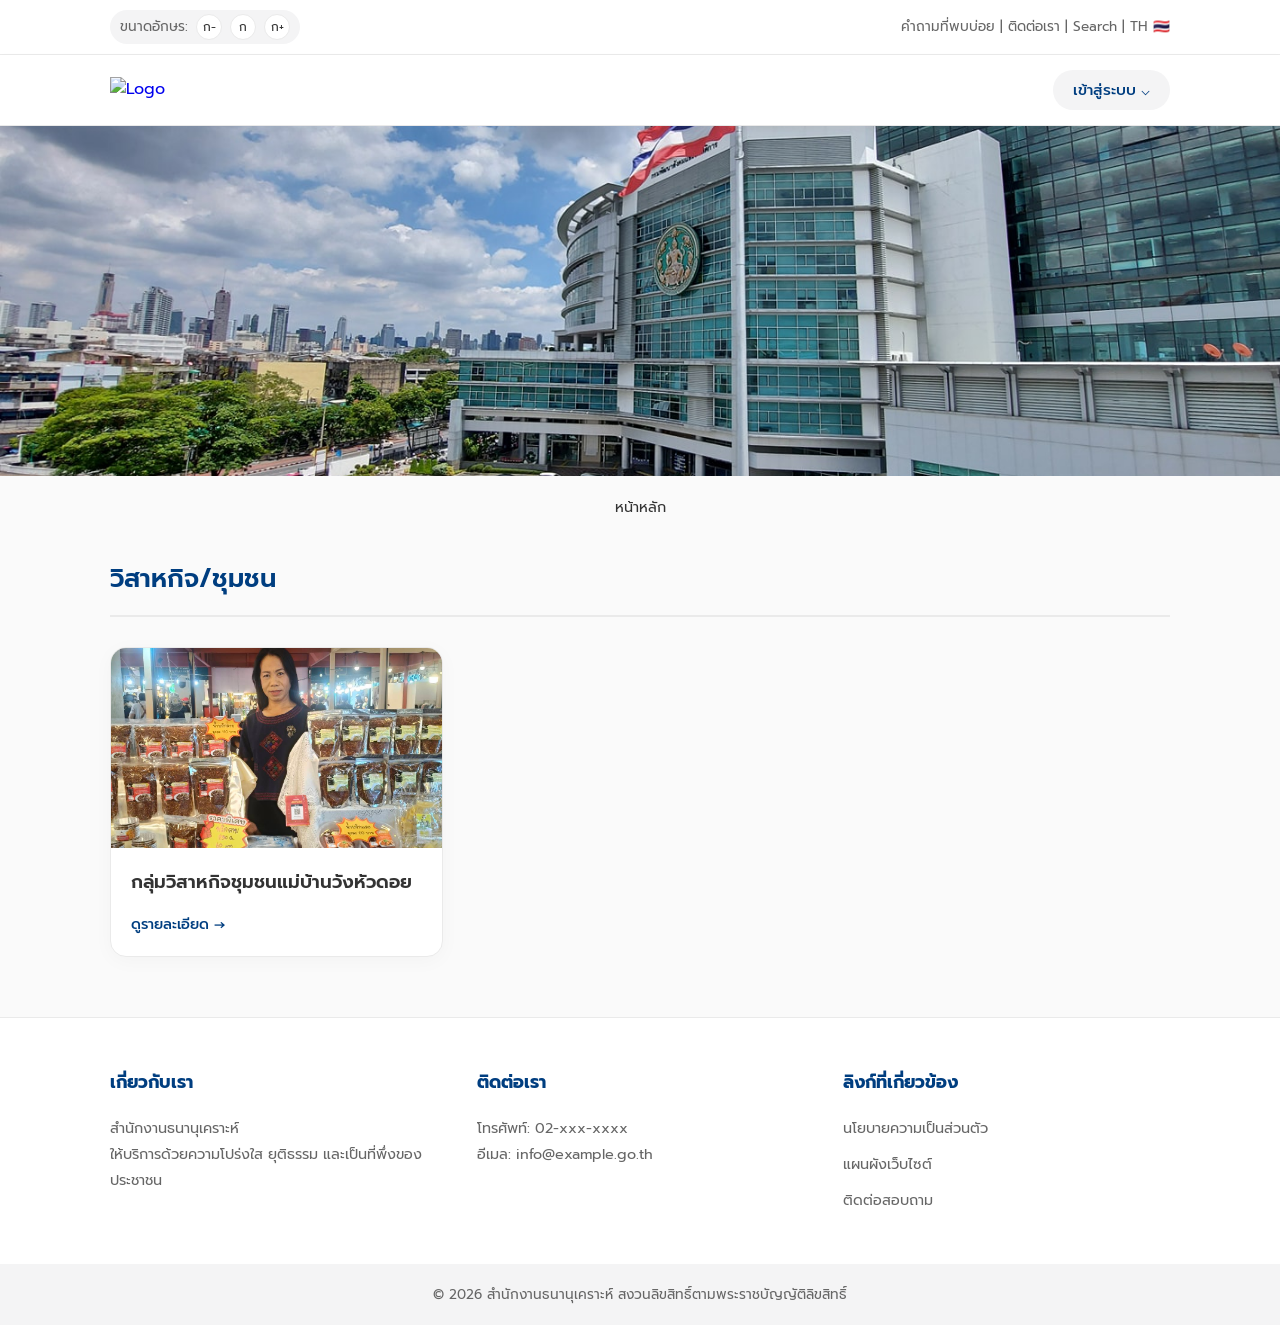
==== commit a8e10c9f: "ปรับปรุงวันที่ 5/03/69 นำข้อมูลจริงใส่ ปรับให้ดูสะอาดตาขึ้น" ====
--- a/index.html
+++ b/index.html
@@ -3,30 +3,28 @@
 <head>
     <meta charset="UTF-8">
     <meta name="viewport" content="width=device-width, initial-scale=1.0">
-    <title>สำนักงานธนานุเคราะห์ - หน้าหลัก (ปรับขนาดอักษรได้)</title>
-    <link href="https://fonts.googleapis.com/css2?family=Prompt:wght@300;400;600;700&display=swap" rel="stylesheet">
+    <title>แพลตฟอร์มเพื่อสังคม - หน้าหลัก</title>
+    <link href="https://fonts.googleapis.com/css2?family=Prompt:wght@300;400;500;600&display=swap" rel="stylesheet">
     <link rel="stylesheet" href="style.css">
 </head>
 <body>
 
     <header>
-        <div class="container top-bar-flex">
+        <div class="container top-header-flex">
             <div class="font-resizer">
                 <span>ขนาดอักษร:</span>
                 <button onclick="setFontSize('small')" title="ลดขนาด">ก-</button>
                 <button onclick="setFontSize('normal')" title="ขนาดปกติ">ก</button>
                 <button onclick="setFontSize('large')" title="เพิ่มขนาด">ก+</button>
             </div>
-            <div>
-                คำถามที่พบบ่อย | ติดต่อเรา | Search | TH 🇹🇭
-            </div>
+            <div>คำถามที่พบบ่อย | ติดต่อเรา | Search | TH 🇹🇭</div>
         </div>
     </header>
 
     <div class="main-header">
         <div class="container header-flex">
             <div class="logo">
-                <img src="https://via.placeholder.com/180x60?text=LOGO" alt="Logo">
+                <a href="index.html"><img src="https://via.placeholder.com/150x50?text=LOGO" alt="Logo"></a>
             </div>
             <a href="login.html" class="login-btn">เข้าสู่ระบบ ⌵</a>
         </div>
@@ -37,72 +35,20 @@
     </section>
 
     <nav class="breadcrumb">
-        <span class="current">หน้าหลัก</span>
+        <div class="container">
+            <span class="current">หน้าหลัก</span>
+        </div>
     </nav>
 
-    <main class="container">
+    <main class="container" style="margin-bottom: 60px;">
+        <h2 class="section-title">วิสาหกิจ/ชุมชน</h2>
         <div class="row-12">
-            <div class="col-12">
-                <h2 class="section-title">วิสาหกิจ/ชุมชน</h2>
-            </div>
-
-            <article class="card col-md-4">
-                <div class="card-img-wrapper">
-                    <img src="picture/479929_0.jpg" class="card-img" alt="Enterprise">
-                </div>
+            
+            <article class="card col-4">
+                <div class="card-img-wrapper"><img src="picture/S__92954681_0_0.jpg" class="card-img" alt="Enterprise"></div>
                 <div class="card-content">
-                    <h3 class="card-title">นิคมสร้างตนเองตากฟ้า</h3>
-                    <a href="page2.html" class="read-more">เพิ่มเติม <span>&rarr;</span></a>
-                </div>
-            </article>
-
-            <article class="card col-md-4">
-                <div class="card-img-wrapper">
-                    <img src="picture/479929_0.jpg" class="card-img" alt="Enterprise">
-                </div>
-                <div class="card-content">
-                    <h3 class="card-title">วิสาหกิจ 3</h3>
-                    <a href="#" class="read-more">เพิ่มเติม <span>&rarr;</span></a>
-                </div>
-            </article>
-
-            <article class="card col-md-4">
-                <div class="card-img-wrapper">
-                    <img src="picture/479929_0.jpg" class="card-img" alt="Enterprise">
-                </div>
-                <div class="card-content">
-                    <h3 class="card-title">วิสาหกิจ 4</h3>
-                    <a href="#" class="read-more">เพิ่มเติม <span>&rarr;</span></a>
-                </div>
-            </article>
-
-            <article class="card col-md-4">
-                <div class="card-img-wrapper">
-                    <img src="picture/479929_0.jpg" class="card-img" alt="Enterprise">
-                </div>
-                <div class="card-content">
-                    <h3 class="card-title">นิคมสร้างตนเองตากฟ้า</h3>
-                    <a href="page2.html" class="read-more">เพิ่มเติม <span>&rarr;</span></a>
-                </div>
-            </article>
-
-            <article class="card col-md-4">
-                <div class="card-img-wrapper">
-                    <img src="picture/479929_0.jpg" class="card-img" alt="Enterprise">
-                </div>
-                <div class="card-content">
-                    <h3 class="card-title">วิสาหกิจ 3</h3>
-                    <a href="#" class="read-more">เพิ่มเติม <span>&rarr;</span></a>
-                </div>
-            </article>
-
-            <article class="card col-md-4">
-                <div class="card-img-wrapper">
-                    <img src="picture/479929_0.jpg" class="card-img" alt="Enterprise">
-                </div>
-                <div class="card-content">
-                    <h3 class="card-title">วิสาหกิจ 4</h3>
-                    <a href="#" class="read-more">เพิ่มเติม <span>&rarr;</span></a>
+                    <h3 class="card-title">กลุ่มวิสาหกิจชุมชนแม่บ้านวังหัวดอย</h3>
+                    <a href="page2.html" class="read-more">ดูรายละเอียด &rarr;</a>
                 </div>
             </article>
         </div>
@@ -110,16 +56,16 @@
 
     <footer>
         <div class="container">
-            <div class="row-12">
-                <div class="col-md-4">
+            <div class="footer-grid">
+                <div>
                     <h3>เกี่ยวกับเรา</h3>
                     <p>สำนักงานธนานุเคราะห์<br>ให้บริการด้วยความโปร่งใส ยุติธรรม และเป็นที่พึ่งของประชาชน</p>
                 </div>
-                <div class="col-md-4">
+                <div>
                     <h3>ติดต่อเรา</h3>
                     <p>โทรศัพท์: 02-xxx-xxxx<br>อีเมล: info@example.go.th</p>
                 </div>
-                <div class="col-md-4">
+                <div>
                     <h3>ลิงก์ที่เกี่ยวข้อง</h3>
                     <ul>
                         <li><a href="#">นโยบายความเป็นส่วนตัว</a></li>
@@ -129,20 +75,14 @@
                 </div>
             </div>
         </div>
-        <div class="footer-bottom">
-            &copy; 2026 สำนักงานธนานุเคราะห์ สงวนลิขสิทธิ์ตามพระราชบัญญัติลิขสิทธิ์
-        </div>
+        <div class="footer-bottom">&copy; 2026 สำนักงานธนานุเคราะห์ สงวนลิขสิทธิ์ตามพระราชบัญญัติลิขสิทธิ์</div>
     </footer>
 
     <script>
         function setFontSize(size) {
-            const htmlElement = document.documentElement;
-            let newSize = '100%';
-            if (size === 'small') newSize = '85%';
-            else if (size === 'large') newSize = '120%';
-            htmlElement.style.fontSize = newSize;
+            const html = document.documentElement;
+            html.style.fontSize = size === 'small' ? '85%' : size === 'large' ? '120%' : '100%';
         }
     </script>
-
 </body>
 </html>
--- a/style.css
+++ b/style.css
@@ -1,786 +1,136 @@
-/* style.css - V.2 Enhanced Design */
+/* style.css - Minimalist & Unified Design */
 
-/* --- 1. Variables & Global Setup --- */
 :root {
-    /* Professional & Trustworthy Palette */
-    --main-blue: #003e80;    /* Deeper, more corporate blue */
-    --dark-blue: #002a55;    /* Darker shade for footer/contrast */
-    --accent-gold: #d4af37;  /* Metallic gold instead of bright yellow */
-    --accent-hover: #b39224; /* Darker gold for hover states */
-    
-    --text-dark: #2c3e50;    /* Soft dark gray instead of pure black */
-    --text-gray: #5a6a7e;    /* Medium gray for secondary text */
-    --light-bg: #f4f7f9;     /* Very light blue-gray background */
+    --main-blue: #003e80;    
+    --dark-blue: #002a55;    
+    --accent-gold: #d4af37;  
+    --accent-hover: #b39224; 
+    --text-dark: #333333;    
+    --text-gray: #666666;    
+    --light-bg: #fafafa;     
     --white: #ffffff;
-    
-    /* Shadows & Radius */
-    --card-shadow: 0 10px 20px rgba(0, 62, 128, 0.08);
-    --hover-shadow: 0 15px 30px rgba(0, 62, 128, 0.15);
+    --border-light: #eaeaea;
+    --accent-light: #f4f4f5;
+    --card-shadow: 0 4px 20px rgba(0,0,0,0.03);
+    --hover-shadow: 0 10px 30px rgba(0,0,0,0.08);
     --border-radius: 12px;
 }
 
-html {
-    font-size: 100%; /* Base size for rem calculation */
-    scroll-behavior: smooth;
-    transition: font-size 0.3s ease;
-}
+html { font-size: 100%; scroll-behavior: smooth; transition: font-size 0.3s ease; }
+* { margin: 0; padding: 0; box-sizing: border-box; }
+body { font-family: 'Prompt', sans-serif; background-color: var(--light-bg); display: flex; flex-direction: column; min-height: 100vh; font-size: 1rem; color: var(--text-dark); line-height: 1.6; }
+a { text-decoration: none; transition: all 0.3s ease; }
+ul { list-style: none; }
+img { max-width: 100%; height: auto; display: block; }
 
-* {
-    margin: 0;
-    padding: 0;
-    box-sizing: border-box;
-}
+/* --- Grid System --- */
+.container { max-width: 1100px; margin: 0 auto; padding: 0 20px; width: 100%; }
+.row-12 { display: grid; grid-template-columns: repeat(12, 1fr); gap: 30px; }
+.col-3 { grid-column: span 3; } .col-4 { grid-column: span 4; } .col-8 { grid-column: span 8; } .col-12 { grid-column: span 12; }
+@media (max-width: 992px) { .col-4 { grid-column: span 6; } }
+@media (max-width: 768px) { .col-3, .col-4, .col-8 { grid-column: span 12; } }
 
-body {
-    font-family: 'Prompt', sans-serif;
-    background-color: var(--light-bg);
-    display: flex;
-    flex-direction: column;
-    min-height: 100vh;
-    font-size: 1rem;
-    color: var(--text-dark);
-    line-height: 1.6; /* Improved readability */
-}
+/* --- Header & Nav --- */
+header { background-color: var(--white); border-bottom: 1px solid var(--border-light); padding: 10px 0; font-size: 0.85rem; color: var(--text-gray); }
+.top-header-flex { display: flex; justify-content: space-between; align-items: center; gap: 20px; flex-wrap: wrap; }
+.font-resizer { display: inline-flex; gap: 8px; background: var(--accent-light); padding: 4px 10px; border-radius: 20px; align-items: center; }
+.font-resizer button { background: var(--white); border: 1px solid var(--border-light); color: var(--text-dark); cursor: pointer; font-family: 'Prompt', sans-serif; width: 26px; height: 26px; border-radius: 50%; font-size: 0.75rem; transition: 0.2s; }
+.font-resizer button:hover { background-color: var(--main-blue); color: var(--white); border-color: var(--main-blue); }
+.main-header { background-color: var(--white); padding: 15px 0; box-shadow: 0 2px 10px rgba(0,0,0,0.02); position: relative; z-index: 10; border-bottom: 1px solid var(--border-light); }
+.header-flex { display: flex; justify-content: space-between; align-items: center; }
+.login-btn { background-color: var(--accent-light); padding: 8px 20px; border-radius: 30px; color: var(--main-blue); font-weight: 500; font-size: 0.95rem; }
+.login-btn:hover { background-color: var(--main-blue); color: var(--white); }
 
-a { 
-    text-decoration: none; 
-    transition: all 0.3s ease;
-}
-ul { list-style: none; }
-img { max-width: 100%; height: auto; }
+/* --- Hero & Breadcrumb --- */
+.hero { position: relative; height: 350px; }
+.hero img { width: 100%; height: 100%; object-fit: cover; }
+.breadcrumb { padding: 20px 0; font-size: 0.9rem; color: var(--text-gray); max-width: 1100px; margin: 0 auto 20px; }
+.breadcrumb a { color: var(--main-blue); font-weight: 500; }
+.breadcrumb a:hover { color: var(--accent-gold); }
+.breadcrumb span.current { color: var(--text-dark); }
 
-/* --- 2. Grid System & Utilities --- */
-.container {
-    max-width: 1200px;
-    margin: 0 auto;
-    padding: 0 20px; /* Increased padding */
-    width: 100%;
-}
+/* --- Index Cards --- */
+.section-title { color: var(--main-blue); margin-bottom: 30px; font-size: 1.6rem; font-weight: 600; border-bottom: 2px solid var(--border-light); padding-bottom: 15px; }
+.card { background: var(--white); border-radius: 16px; overflow: hidden; box-shadow: var(--card-shadow); display: flex; flex-direction: column; transition: all 0.3s ease; border: 1px solid var(--border-light); }
+.card:hover { transform: translateY(-5px); box-shadow: var(--hover-shadow); }
+.card-img-wrapper { height: 200px; overflow: hidden; }
+.card-img { width: 100%; height: 100%; object-fit: cover; transition: transform 0.5s ease; }
+.card:hover .card-img { transform: scale(1.05); }
+.card-content { padding: 20px; flex-grow: 1; display: flex; flex-direction: column; justify-content: space-between; }
+.card-title { font-size: 1.15rem; margin-bottom: 15px; color: var(--text-dark); font-weight: 600; }
+.read-more { color: var(--main-blue); font-weight: 500; font-size: 0.9rem; }
+.read-more:hover { color: var(--accent-gold); }
 
-.row-12 {
-    display: grid;
-    grid-template-columns: repeat(12, 1fr);
-    gap: 30px; /* Increased gap for better spacing */
-}
+/* --- Page 2 (Details) --- */
+.content-card { background: var(--white); border-radius: 16px; padding: 40px; box-shadow: var(--card-shadow); display: flex; flex-wrap: wrap; gap: 40px; margin-bottom: 40px; border: 1px solid var(--border-light); }
+.title-left { flex: 1; min-width: 250px; font-size: 1.5rem; font-weight: 600; color: var(--main-blue); border-right: 1px solid var(--border-light); padding-right: 30px; line-height: 1.4; }
+.details-right { flex: 2; min-width: 300px; }
+.info-grid { display: grid; grid-template-columns: repeat(auto-fit, minmax(200px, 1fr)); gap: 15px; margin-bottom: 30px; }
+.highlight { background: var(--accent-light); padding: 15px 20px; border-radius: 8px; font-size: 0.95rem; margin: 0; color: var(--text-dark); }
+.highlight strong { color: var(--main-blue); }
+.clean-list { list-style: none; padding: 0; margin: 0; }
+.clean-list > li { margin-bottom: 20px; }
+.sub-list { list-style: none; padding-left: 20px; margin-top: 10px; border-left: 2px solid var(--border-light); }
+.sub-list li { position: relative; margin-bottom: 10px; color: var(--text-gray); font-size: 0.95rem; }
+.sub-list li::before { content: "—"; position: absolute; left: -20px; color: #ccc; }
+.gallery-grid { display: grid; grid-template-columns: repeat(auto-fill, minmax(200px, 1fr)); gap: 20px; margin-bottom: 60px; }
+.gallery-item { width: 100%; aspect-ratio: 1/1; overflow: hidden; border-radius: 12px; position: relative; border: 1px solid var(--border-light); }
+.gallery-item img { width: 100%; height: 100%; object-fit: cover; transition: transform 0.3s ease; }
+.gallery-item:hover img { transform: scale(1.03); }
+.gallery-item.plus-btn { display: flex; align-items: center; justify-content: center; background: var(--accent-light); cursor: pointer; border: none; }
+@media (max-width: 768px) { .content-card { padding: 25px; flex-direction: column; gap: 20px; } .title-left { border-right: none; border-bottom: 1px solid var(--border-light); padding-right: 0; padding-bottom: 20px; } }
 
-/* Column Utilities */
-.col-3 { grid-column: span 3; }
-.col-4, .col-md-4 { grid-column: span 4; }
-.col-8 { grid-column: span 8; }
-.col-12 { grid-column: span 12; }
+/* --- Footer --- */
+footer { background-color: #ffffff; border-top: 1px solid var(--border-light); padding: 50px 0 0; margin-top: auto; }
+.footer-grid { display: grid; grid-template-columns: repeat(auto-fit, minmax(250px, 1fr)); gap: 40px; margin-bottom: 40px; }
+footer h3 { font-size: 1.1rem; color: var(--main-blue); margin-bottom: 20px; }
+footer p, footer li { font-size: 0.9rem; color: var(--text-gray); line-height: 1.8; margin-bottom: 10px; }
+footer ul li { margin-bottom: 10px; }
+footer a { color: var(--text-gray); }
+footer a:hover { color: var(--main-blue); text-decoration: underline; }
+.footer-bottom { background-color: var(--accent-light); text-align: center; padding: 20px; font-size: 0.85rem; color: var(--text-gray); }
 
-@media (max-width: 992px) {
-     /* Tablet adjustments */
-    .col-md-4 { grid-column: span 6; }
-}
+/* --- Auth (Login) --- */
+.auth-wrapper { display: flex; align-items: center; justify-content: center; min-height: calc(100vh - 250px); padding: 40px 20px; }
+.auth-box { background: var(--white); width: 100%; max-width: 420px; padding: 40px; border-radius: 16px; box-shadow: var(--card-shadow); border: 1px solid var(--border-light); }
+.auth-header { text-align: center; margin-bottom: 30px; }
+.auth-header h2 { color: var(--main-blue); font-size: 1.5rem; font-weight: 600; margin-bottom: 5px; }
+.form-group { margin-bottom: 20px; }
+.form-group label { display: block; margin-bottom: 8px; font-weight: 500; font-size: 0.9rem; }
+.form-control { width: 100%; padding: 12px 15px; border: 1px solid var(--border-light); border-radius: 8px; font-family: 'Prompt', sans-serif; background-color: var(--accent-light); transition: 0.3s; }
+.form-control:focus { outline: none; border-color: var(--main-blue); background-color: var(--white); }
+.form-options { display: flex; justify-content: space-between; font-size: 0.85rem; margin-bottom: 25px; }
+.btn-submit { width: 100%; background-color: var(--main-blue); color: var(--white); border: none; padding: 12px; font-size: 1rem; border-radius: 8px; cursor: pointer; transition: 0.3s; font-family: 'Prompt', sans-serif; }
+.btn-submit:hover { background-color: var(--dark-blue); }
+.auth-footer { text-align: center; margin-top: 20px; font-size: 0.85rem; color: var(--text-gray); }
 
-@media (max-width: 768px) {
-    /* Mobile adjustments */
-    .col-3, .col-4, .col-md-4, .col-8 { grid-column: span 12; }
-    
-    .title-left { 
-        text-align: left !important; 
-        margin-bottom: 15px; 
-        border-bottom: 2px solid var(--accent-gold); 
-        padding-bottom: 15px; 
-    }
-}
-
-/* --- 3. Header & Navigation --- */
-header { 
-    background-color: var(--dark-blue); 
-    color: rgba(255,255,255,0.8); 
-    padding: 10px 0; 
-    font-size: 0.8rem; 
-    font-weight: 300;
-}
-
-.top-header-flex, .top-bar-flex {
-    display: flex;
-    justify-content: flex-end; 
-    align-items: center;
-    gap: 20px; 
-}
-
-/* Font Resizer Buttons - Cleaner Look */
-.font-resizer {
-    display: inline-flex;
-    gap: 8px;
-    background: rgba(255,255,255,0.08);
-    padding: 4px 10px;
-    border-radius: 20px;
-    align-items: center;
-}
-
-.font-resizer span { margin-right: 5px; color: rgba(255,255,255,0.6); }
-
-.font-resizer button {
-    background: transparent;
-    border: 1px solid rgba(255,255,255,0.3);
-    color: white;
-    cursor: pointer;
-    font-family: 'Prompt', sans-serif;
-    width: 26px;
-    height: 26px;
-    border-radius: 50%; /* Circular buttons */
-    display: flex;
-    align-items: center;
-    justify-content: center;
-    font-size: 0.75rem;
-    transition: 0.2s;
-}
-
-.font-resizer button:hover {
-    background-color: var(--accent-gold);
-    color: var(--dark-blue);
-    border-color: var(--accent-gold);
-    font-weight: bold;
-}
-
-.main-header { 
-    background-color: var(--white); 
-    padding: 20px 0; 
-    box-shadow: 0 4px 15px rgba(0,0,0,0.05); /* Softer shadow */
-    position: relative;
-    z-index: 10;
-}
-
-.header-flex { display: flex; justify-content: space-between; align-items: center; }
-
-.login-btn { 
-    background-color: var(--accent-gold); 
-    padding: 10px 25px; 
-    border-radius: 30px; /* Pill shape */
-    color: var(--dark-blue); 
-    font-weight: 600; 
-    font-size: 1rem;
-    box-shadow: 0 4px 10px rgba(212, 175, 55, 0.3);
-}
-.login-btn:hover { 
-    background-color: var(--accent-hover); 
-    transform: translateY(-2px);
-    box-shadow: 0 6px 15px rgba(212, 175, 55, 0.4);
-}
-
-/* Hero Section with Overlay */
-.hero {
-    position: relative;
-    height: 380px;
-}
-
-.hero img { 
-    width: 100%; 
-    height: 100%; 
-    object-fit: cover; 
-    display: block;
-}
-
-/* Adding a dark overlay to make it look premium */
-.hero::after {
-    content: '';
-    position: absolute;
-    top: 0; left: 0; right: 0; bottom: 0;
-    background: linear-gradient(to bottom, rgba(0,42,85,0.4), rgba(0,42,85,0.1));
-}
-
-.breadcrumb {
-    text-align: center;
-    padding: 20px 0;
-    background: var(--white);
-    border-bottom: 1px solid #eee;
-    margin-bottom: 50px;
-    font-size: 0.95rem;
-    color: var(--text-gray);
-    box-shadow: 0 2px 5px rgba(0,0,0,0.03);
-}
-.breadcrumb a { color: var(--main-blue); font-weight: 600; }
-.breadcrumb a:hover { color: var(--accent-gold); }
-.breadcrumb span.current {
-    color: var(--text-dark);
-    font-weight: normal;
-}
-
-/* --- 4. Content Components (Index Page) --- */
-main { padding-bottom: 60px; }
-
-.section-title {
-    color: var(--main-blue);
-    margin-bottom: 35px;
-    font-size: 1.75rem; 
-    font-weight: 600;
-    position: relative;
-    padding-bottom: 15px;
-}
-/* Decorative underline instead of left border */
-.section-title::after {
-    content: '';
-    position: absolute;
-    bottom: 0;
-    left: 0;
-    width: 60px;
-    height: 4px;
-    background: var(--accent-gold);
-    border-radius: 2px;
-}
-
-.card {
-    background: var(--white);
-    border-radius: var(--border-radius);
-    overflow: hidden;
-    box-shadow: var(--card-shadow);
-    display: flex;
-    flex-direction: column;
-    transition: all 0.4s ease;
-    border: none; /* Removed border for cleaner look */
-    height: 100%;
-}
-
-.card:hover { 
-    transform: translateY(-8px); 
-    box-shadow: var(--hover-shadow); 
-}
-
-.card-img-wrapper {
-    height: 220px;
-    overflow: hidden;
-}
-
-.card-img { 
-    width: 100%; 
-    height: 100%; 
-    object-fit: cover; 
-    transition: transform 0.5s ease;
-}
-.card:hover .card-img { transform: scale(1.08); }
-
-.card-content { 
-    padding: 25px; 
-    flex-grow: 1; 
-    display: flex;
-    flex-direction: column;
-    justify-content: space-between;
-    border-top: 3px solid var(--accent-gold); /* Top accent border */
-}
-
-.card-title { 
-    font-size: 1.25rem; 
-    margin-bottom: 20px; 
-    color: var(--main-blue); 
-    font-weight: 600; 
-    line-height: 1.4;
-}
-
-.read-more { 
-    display: inline-block;
-    color: var(--main-blue); 
-    font-weight: 600; 
-    font-size: 0.9rem; 
-    padding: 8px 0;
-    position: relative;
-}
-
-.read-more span { margin-left: 5px; transition: margin 0.3s; }
-.read-more:hover { color: var(--accent-gold); }
-.read-more:hover span { margin-left: 10px; }
-
-/* --- 5. Content Components (Detail Page / Page2) --- */
-.content-section { margin-bottom: 50px; }
-
-.title-left {
-    color: var(--main-blue);
-    font-size: 1.5rem;
-    font-weight: 700;
-    text-align: right;
-    padding-right: 30px;
-    line-height: 1.4;
-    border-right: 3px solid rgba(212, 175, 55, 0.3); /* Subtle divider */
-}
-
-.details-right {
-    color: var(--text-dark);
-    padding-left: 10px;
-}
-
-.details-right p.highlight { 
-    color: var(--main-blue);
-    font-weight: 600;
-    font-size: 1.15rem;
-    margin-bottom: 15px;
-}
-
-.bullet-list {
-    margin-top: 30px;
-    color: var(--text-gray);
-    font-size: 1rem;
-}
-
-.bullet-list li {
-    position: relative;
-    padding-left: 35px;
-    margin-bottom: 20px;
-    line-height: 1.7;
-}
-
-/* Modern Checkmark Bullet */
-.bullet-list li::before {
-    content: '✓'; 
-    position: absolute;
-    left: 0;
-    top: 2px;
-    height: 24px;
-    width: 24px;
-    background-color: rgba(0, 62, 128, 0.1);
-    color: var(--main-blue);
-    border-radius: 50%;
-    display: flex;
-    align-items: center;
-    justify-content: center;
-    font-size: 0.9rem;
-    font-weight: bold;
-}
-
-/* Gallery Enhanced */
-.gallery-item {
-    width: 100%;
-    height: 200px;
-    overflow: hidden;
-    border-radius: var(--border-radius);
-    box-shadow: var(--card-shadow);
-    position: relative;
-}
-
-.gallery-item img {
-    width: 100%;
-    height: 100%;
-    object-fit: cover;
-    transition: transform 0.5s ease;
-}
-
-.gallery-item:hover img { transform: scale(1.1); }
-
-.plus-btn {
-    background-color: var(--white);
-    display: flex;
-    align-items: center;
-    justify-content: center;
-    cursor: pointer;
-    transition: 0.3s;
-    border: 2px dashed var(--main-blue);
-}
-.plus-btn:hover { background-color: rgba(0, 62, 128, 0.05); }
-
-.plus-btn i {
-    color: var(--main-blue);
-    font-size: 3rem;
-    font-weight: 300;
-}
-
-/* --- 6. Footer --- */
-footer {
-    background-color: var(--main-blue);
-    color: rgba(255,255,255,0.9);
-    padding: 60px 0 0;
-    margin-top: auto;
-}
-
-footer h3 {
-    font-size: 1.2rem;
-    color: var(--white);
-    margin-bottom: 25px;
-    position: relative;
-    padding-bottom: 10px;
-}
-
-footer h3::after {
-    content: '';
-    position: absolute;
-    left: 0; bottom: 0;
-    width: 40px; height: 3px;
-    background-color: var(--accent-gold);
-}
-
-footer p, footer li {
-    font-size: 0.9rem;
-    line-height: 1.8;
-    margin-bottom: 10px;
-}
-
-footer ul li { margin-bottom: 12px; }
-
-footer a { 
-    color: rgba(255,255,255,0.7); 
-    display: inline-flex;
-    align-items: center;
-}
-footer a::before {
-    content: '›';
-    margin-right: 8px;
-    color: var(--accent-gold);
-    font-size: 1.2rem;
-    line-height: 1;
-}
-
-footer a:hover { color: var(--accent-gold); padding-left: 5px;}
-
-.footer-bottom {
-    background-color: var(--dark-blue);
-    text-align: center;
-    padding: 20px;
-    font-size: 0.85rem;
-    color: rgba(255,255,255,0.6);
-    margin-top: 50px;
-}
-
-/* --- 7. Authentication Pages (Login/Register) --- */
-
-.auth-wrapper {
-    display: flex;
-    align-items: center;
-    justify-content: center;
-    min-height: calc(100vh - 350px); /* Adjust based on header/footer size */
-    padding: 60px 20px;
-    background: linear-gradient(to bottom, var(--light-bg), #e6edf2);
-}
-
-.auth-box {
-    background: var(--white);
-    width: 100%;
-    max-width: 450px;
-    padding: 40px;
-    border-radius: var(--border-radius);
-    box-shadow: var(--hover-shadow);
-    border-top: 4px solid var(--accent-gold);
-}
-
-.auth-header {
-    text-align: center;
-    margin-bottom: 30px;
-}
-
-.auth-header h2 {
-    color: var(--main-blue);
-    font-size: 1.75rem;
-    font-weight: 600;
-    margin-bottom: 10px;
-}
-
-.auth-header p {
-    color: var(--text-gray);
-    font-size: 0.95rem;
-}
-
-.form-group {
-    margin-bottom: 20px;
-}
-
-.form-group label {
-    display: block;
-    margin-bottom: 8px;
-    color: var(--text-dark);
-    font-weight: 600;
-    font-size: 0.95rem;
-}
-
-.form-control {
-    width: 100%;
-    padding: 12px 15px;
-    border: 1px solid #d1d9e6;
-    border-radius: 8px;
-    font-family: 'Prompt', sans-serif;
-    font-size: 1rem;
-    color: var(--text-dark);
-    transition: all 0.3s ease;
-    background-color: #f8fafc;
-}
-
-.form-control:focus {
-    outline: none;
-    border-color: var(--main-blue);
-    background-color: var(--white);
-    box-shadow: 0 0 0 3px rgba(0, 62, 128, 0.1);
-}
-
-.form-options {
-    display: flex;
-    justify-content: space-between;
-    align-items: center;
-    margin-bottom: 25px;
-    font-size: 0.9rem;
-}
-
-.checkbox-group {
-    display: flex;
-    align-items: center;
-    gap: 8px;
-    cursor: pointer;
-    color: var(--text-gray);
-}
-
-.forgot-password {
-    color: var(--main-blue);
-    font-weight: 600;
-}
-
-.forgot-password:hover {
-    color: var(--accent-gold);
-    text-decoration: underline;
-}
-
-.btn-submit {
-    width: 100%;
-    background-color: var(--main-blue);
-    color: var(--white);
-    border: none;
-    padding: 14px;
-    font-size: 1.1rem;
-    font-weight: 600;
-    border-radius: 8px;
-    cursor: pointer;
-    transition: all 0.3s ease;
-    font-family: 'Prompt', sans-serif;
-    box-shadow: 0 4px 10px rgba(0, 62, 128, 0.2);
-}
-
-.btn-submit:hover {
-    background-color: var(--dark-blue);
-    transform: translateY(-2px);
-    box-shadow: 0 6px 15px rgba(0, 62, 128, 0.3);
-}
-
-.auth-footer {
-    text-align: center;
-    margin-top: 25px;
-    font-size: 0.95rem;
-    color: var(--text-gray);
-    border-top: 1px solid #eee;
-    padding-top: 20px;
-}
-
-.auth-footer a {
-    color: var(--accent-gold);
-    font-weight: 600;
-    margin-left: 5px;
-}
-
-.auth-footer a:hover {
-    color: var(--accent-hover);
-    text-decoration: underline;
-}
-/* --- 8. Backend / Admin Dashboard --- */
-
-/* โครงสร้างหลักของหน้า Admin */
-.admin-body {
-    background-color: var(--light-bg);
-    margin: 0;
-    padding: 0;
-    display: flex;
-    flex-direction: row; /* เพิ่มบรรทัดนี้เพื่อบังคับให้แบ่งซ้าย-ขวา */
-    height: 100vh;
-    overflow: hidden;
-}
-
-/* แถบเมนูด้านข้าง (Sidebar) */
-.admin-sidebar {
-    width: 260px;
-    background-color: var(--dark-blue);
-    color: var(--white);
-    display: flex;
-    flex-direction: column;
-    transition: all 0.3s ease;
-    box-shadow: 2px 0 10px rgba(0,0,0,0.1);
-    z-index: 20;
-}
-
-.admin-brand {
-    padding: 20px;
-    text-align: center;
-    border-bottom: 1px solid rgba(255,255,255,0.05);
-    font-size: 1.25rem;
-    font-weight: 700;
-    color: var(--accent-gold);
-    letter-spacing: 1px;
-}
-
-.admin-nav {
-    flex: 1;
-    padding: 20px 0;
-    overflow-y: auto;
-}
-
-.admin-nav a {
-    display: flex;
-    align-items: center;
-    padding: 14px 25px;
-    color: rgba(255,255,255,0.7);
-    transition: 0.3s;
-    font-size: 0.95rem;
-    border-left: 4px solid transparent;
-}
-
-.admin-nav a i {
-    margin-right: 15px;
-    font-size: 1.1rem;
-    width: 20px;
-    text-align: center;
-}
-
-.admin-nav a:hover, .admin-nav a.active {
-    background-color: var(--main-blue);
-    color: var(--accent-gold);
-    border-left: 4px solid var(--accent-gold);
-}
-
-/* พื้นที่เนื้อหาหลัก */
-.admin-main {
-    flex: 1;
-    display: flex;
-    flex-direction: column;
-    overflow: hidden;
-}
-
-/* แถบ Header ด้านบนของ Admin */
-.admin-header {
-    background: var(--white);
-    padding: 15px 30px;
-    display: flex;
-    justify-content: space-between;
-    align-items: center;
-    box-shadow: 0 2px 10px rgba(0, 62, 128, 0.05);
-    z-index: 10;
-}
-
-.admin-search input {
-    padding: 10px 15px;
-    border: 1px solid #e0e6ed;
-    border-radius: 20px;
-    width: 250px;
-    font-family: 'Prompt', sans-serif;
-    outline: none;
-    transition: 0.3s;
-}
-.admin-search input:focus { border-color: var(--main-blue); }
-
-.admin-profile {
-    display: flex;
-    align-items: center;
-    gap: 15px;
-    font-weight: 600;
-    color: var(--main-blue);
-    cursor: pointer;
-}
-
-.admin-profile img {
-    width: 40px;
-    height: 40px;
-    border-radius: 50%;
-    object-fit: cover;
-    border: 2px solid var(--accent-gold);
-}
-
-/* ส่วนแสดงผลข้อมูล (Content Area) */
-.admin-content {
-    flex: 1;
-    padding: 30px;
-    overflow-y: auto;
-}
-
-.admin-page-title {
-    margin-bottom: 25px;
-    color: var(--main-blue);
-    font-size: 1.5rem;
-    font-weight: 600;
-}
-
-/* การ์ดสรุปผล (Dashboard Cards) */
-.dash-cards {
-    display: grid;
-    grid-template-columns: repeat(auto-fit, minmax(240px, 1fr));
-    gap: 20px;
-    margin-bottom: 30px;
-}
-
-.dash-card {
-    background: var(--white);
-    border-radius: var(--border-radius);
-    padding: 20px;
-    box-shadow: var(--card-shadow);
-    display: flex;
-    align-items: center;
-    border-left: 5px solid var(--main-blue);
-    transition: 0.3s;
-}
-
-.dash-card:hover { transform: translateY(-5px); }
-.dash-card.gold { border-left-color: var(--accent-gold); }
-.dash-card.green { border-left-color: #2e7d32; }
-
-.dash-card-icon {
-    width: 60px;
-    height: 60px;
-    border-radius: 12px;
-    background: rgba(0, 62, 128, 0.08);
-    color: var(--main-blue);
-    display: flex;
-    justify-content: center;
-    align-items: center;
-    font-size: 1.8rem;
-    margin-right: 20px;
-}
-
-.dash-card.gold .dash-card-icon { background: rgba(212, 175, 55, 0.1); color: var(--accent-gold); }
-.dash-card.green .dash-card-icon { background: rgba(46, 125, 50, 0.1); color: #2e7d32; }
-
-.dash-card-info h4 { color: var(--text-gray); font-size: 0.9rem; margin-bottom: 5px; font-weight: 400; }
-.dash-card-info h2 { color: var(--text-dark); font-size: 1.8rem; font-weight: 700; line-height: 1; }
-
-/* ตารางข้อมูล (Data Table) */
-.admin-panel {
-    background: var(--white);
-    border-radius: var(--border-radius);
-    padding: 25px;
-    box-shadow: var(--card-shadow);
-    margin-bottom: 30px;
-}
-
-.admin-panel-header {
-    display: flex;
-    justify-content: space-between;
-    align-items: center;
-    margin-bottom: 20px;
-    padding-bottom: 15px;
-    border-bottom: 1px solid #f0f0f0;
-}
-
-.admin-panel-title { font-size: 1.15rem; font-weight: 600; color: var(--main-blue); }
-
-.btn-primary {
-    background: var(--main-blue);
-    color: var(--white);
-    border: none;
-    padding: 8px 18px;
-    border-radius: 6px;
-    cursor: pointer;
-    transition: 0.3s;
-    font-family: 'Prompt', sans-serif;
-    font-weight: 500;
-}
-.btn-primary:hover { background: var(--dark-blue); box-shadow: 0 4px 8px rgba(0,0,0,0.1); }
-
-.admin-table { width: 100%; border-collapse: collapse; }
-.admin-table th, .admin-table td { padding: 15px 15px; text-align: left; border-bottom: 1px solid #f0f0f0; }
-.admin-table th { background-color: #f8fafc; color: var(--text-gray); font-weight: 600; font-size: 0.9rem; }
-.admin-table td { color: var(--text-dark); font-size: 0.95rem; }
-.admin-table tbody tr:hover { background-color: #f8fafc; }
-
-/* ป้ายสถานะ */
-.status-badge { padding: 5px 12px; border-radius: 20px; font-size: 0.8rem; font-weight: 600; display: inline-block;}
+/* --- Admin Dashboard --- */
+.admin-body { display: flex; height: 100vh; overflow: hidden; background: var(--light-bg); }
+.admin-sidebar { width: 250px; background: var(--white); border-right: 1px solid var(--border-light); display: flex; flex-direction: column; z-index: 20; }
+.admin-brand { padding: 20px; text-align: center; font-size: 1.1rem; font-weight: 600; color: var(--main-blue); border-bottom: 1px solid var(--border-light); }
+.admin-nav { flex: 1; padding: 20px 0; overflow-y: auto; }
+.admin-nav a { display: flex; align-items: center; padding: 12px 25px; color: var(--text-gray); font-size: 0.9rem; transition: 0.2s; border-left: 3px solid transparent; }
+.admin-nav a i { margin-right: 15px; width: 20px; text-align: center; }
+.admin-nav a:hover, .admin-nav a.active { background-color: var(--accent-light); color: var(--main-blue); border-left-color: var(--main-blue); }
+.admin-main { flex: 1; display: flex; flex-direction: column; overflow: hidden; }
+.admin-header { background: var(--white); padding: 15px 30px; display: flex; justify-content: space-between; align-items: center; border-bottom: 1px solid var(--border-light); z-index: 10; }
+.admin-search input { padding: 8px 15px; border: 1px solid var(--border-light); border-radius: 20px; width: 250px; font-family: 'Prompt', sans-serif; background: var(--accent-light); outline: none; }
+.admin-profile { display: flex; align-items: center; gap: 15px; font-size: 0.9rem; font-weight: 500; }
+.admin-profile img { width: 35px; height: 35px; border-radius: 50%; object-fit: cover; }
+.admin-content { flex: 1; padding: 30px; overflow-y: auto; }
+.dash-cards { display: grid; grid-template-columns: repeat(auto-fit, minmax(220px, 1fr)); gap: 20px; margin-bottom: 30px; }
+.dash-card { background: var(--white); border-radius: 12px; padding: 20px; box-shadow: var(--card-shadow); display: flex; align-items: center; border: 1px solid var(--border-light); }
+.dash-card-icon { width: 50px; height: 50px; border-radius: 10px; background: var(--accent-light); color: var(--main-blue); display: flex; justify-content: center; align-items: center; font-size: 1.5rem; margin-right: 15px; }
+.dash-card-info h4 { color: var(--text-gray); font-size: 0.85rem; font-weight: 400; }
+.dash-card-info h2 { color: var(--text-dark); font-size: 1.5rem; }
+.admin-panel { background: var(--white); border-radius: 12px; padding: 25px; box-shadow: var(--card-shadow); border: 1px solid var(--border-light); }
+.admin-panel-header { display: flex; justify-content: space-between; align-items: center; margin-bottom: 20px; }
+.btn-primary { background: var(--main-blue); color: var(--white); border: none; padding: 8px 15px; border-radius: 6px; font-size: 0.85rem; cursor: pointer; }
+.admin-table { width: 100%; border-collapse: collapse; font-size: 0.9rem; }
+.admin-table th, .admin-table td { padding: 12px 15px; text-align: left; border-bottom: 1px solid var(--border-light); }
+.admin-table th { background: var(--accent-light); color: var(--text-gray); font-weight: 500; }
+.status-badge { padding: 4px 10px; border-radius: 20px; font-size: 0.75rem; font-weight: 500; }
 .status-active { background: #e6f4ea; color: #1e8e3e; }
 .status-pending { background: #fef7e0; color: #b06000; }
-
-.action-links a { 
-    color: var(--main-blue); 
-    margin-right: 12px; 
-    transition: 0.2s; 
-    font-size: 1.1rem;
-}
-.action-links a:hover { color: var(--accent-gold); }+.action-links a { color: var(--text-gray); margin-right: 10px; transition: 0.2s; }
+.action-links a:hover { color: var(--main-blue); }
